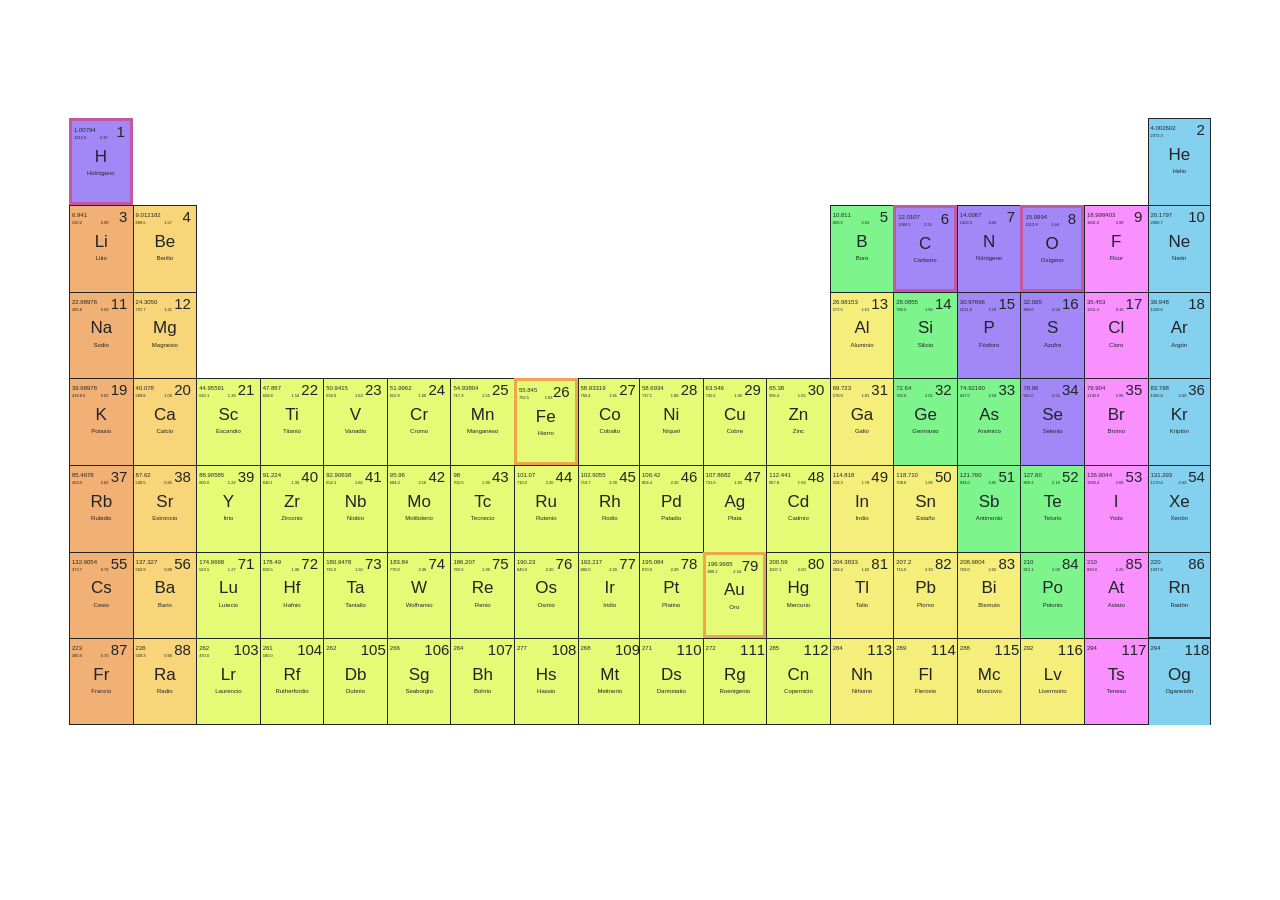
==== index.html @ f0fc897c "New index" ====
<!DOCTYPE html>
<html lang="es">
  <head>
    <meta charset="UTF-8">
    <link rel="stylesheet" href="https://stackpath.bootstrapcdn.com/bootstrap/4.3.1/css/bootstrap.min.css" integrity="sha384-ggOyR0iXCbMQv3Xipma34MD+dH/1fQ784/j6cY/iJTQUOhcWr7x9JvoRxT2MZw1T" crossorigin="anonymous">
    <link rel="stylesheet" type="text/css" href="style.css">
    <script src="https://code.jquery.com/jquery-3.2.1.slim.min.js" integrity="sha384-KJ3o2DKtIkvYIK3UENzmM7KCkRr/rE9/Qpg6aAZGJwFDMVNA/GpGFF93hXpG5KkN" crossorigin="anonymous"></script>
    <script src="https://cdnjs.cloudflare.com/ajax/libs/popper.js/1.12.9/umd/popper.min.js" integrity="sha384-ApNbgh9B+Y1QKtv3Rn7W3mgPxhU9K/ScQsAP7hUibX39j7fakFPskvXusvfa0b4Q" crossorigin="anonymous"></script>
    <script src="https://maxcdn.bootstrapcdn.com/bootstrap/4.0.0/js/bootstrap.min.js" integrity="sha384-JZR6Spejh4U02d8jOt6vLEHfe/JQGiRRSQQxSfFWpi1MquVdAyjUar5+76PVCmYl" crossorigin="anonymous"></script>
    <link rel="stylesheet" href="https://use.fontawesome.com/releases/v5.8.1/css/all.css" integrity="sha384-50oBUHEmvpQ+1lW4y57PTFmhCaXp0ML5d60M1M7uH2+nqUivzIebhndOJK28anvf" crossorigin="anonymous">

    <title>Tabla Periódica</title>
  </head>
  <body>
    <div class="container">
      <div class="row">
        <div class="col-sm row contain">
          <div class="col-sm box c1">
            <div class="subbox-v-nometal nbot nright elemfoto" data-toggle="modal" data-target="#foto-1">
              <div class="row elem">
                <div class="col-sm-7 elem">
                  <div class="masa-atomica">1.00794</div>
                  <div class="ionizacion elem row">
                    <div class="col-sm celem a">1312.0</div>
                    <div class="col-sm celem b" align="right">2.20</div>
                  </div>
                </div>
                <div class="col-sm-4 num-atomico" align="right">1</div>
              </div>
              <div class="simbol col-sm" align="center">H</div>
              <div class="name col-sm" align="center">Hidrógeno</div>
            </div>
            <div class="subbox-c1 nbot nright">
              <div class="row elem">
                <div class="col-sm-7 elem">
                  <div class="masa-atomica">6.941</div>
                  <div class="ionizacion elem row">
                    <div class="col-sm celem a">520.2</div>
                    <div class="col-sm celem b" align="right">0.98</div>
                  </div>
                </div>
                <div class="col-sm-4 num-atomico" align="right">3</div>
              </div>
              <div class="simbol col-sm" align="center">Li</div>
              <div class="name col-sm" align="center">Litio</div>
            </div>
            <div class="subbox-c1 nbot nright">
              <div class="row elem">
                <div class="col-sm-7 elem">
                  <div class="masa-atomica">22.98976</div>
                  <div class="ionizacion elem row">
                    <div class="col-sm celem a">495.8</div>
                    <div class="col-sm celem b" align="right">0.93</div>
                  </div>
                </div>
                <div class="col-sm-4 num-atomico" align="right">11</div>
              </div>
              <div class="simbol col-sm" align="center">Na</div>
              <div class="name col-sm" align="center">Sodio</div>
            </div>
            <div class="subbox-c1 nbot nright">
              <div class="row elem">
                <div class="col-sm-7 elem">
                  <div class="masa-atomica">39.98976</div>
                  <div class="ionizacion elem row">
                    <div class="col-sm celem a">418.8.0</div>
                    <div class="col-sm celem b" align="right">0.82</div>
                  </div>
                </div>
                <div class="col-sm-4 num-atomico" align="right">19</div>
              </div>
              <div class="simbol col-sm" align="center">K</div>
              <div class="name col-sm" align="center">Potasio</div>
            </div>
            <div class="subbox-c1 nbot nright">
              <div class="row elem">
                <div class="col-sm-7 elem">
                  <div class="masa-atomica">85.4678</div>
                  <div class="ionizacion elem row">
                    <div class="col-sm celem a">403.0</div>
                    <div class="col-sm celem b" align="right">0.82</div>
                  </div>
                </div>
                <div class="col-sm-4 num-atomico" align="right">37</div>
              </div>
              <div class="simbol col-sm" align="center">Rb</div>
              <div class="name col-sm" align="center">Rubidio</div>
            </div>
            <div class="subbox-c1 nbot nright">
              <div class="row elem">
                <div class="col-sm-7 elem">
                  <div class="masa-atomica">132.9054</div>
                  <div class="ionizacion elem row">
                    <div class="col-sm celem a">373.7</div>
                    <div class="col-sm celem b" align="right">0.79</div>
                  </div>
                </div>
                <div class="col-sm-4 num-atomico" align="right">55</div>
              </div>
              <div class="simbol col-sm" align="center">Cs</div>
              <div class="name col-sm" align="center">Cesio</div>
            </div>
            <div class="subbox-c1 nright">
              <div class="row elem">
                <div class="col-sm-7 elem">
                  <div class="masa-atomica">223</div>
                  <div class="ionizacion elem row">
                    <div class="col-sm celem a">380.0</div>
                    <div class="col-sm celem b" align="right">0.70</div>
                  </div>
                </div>
                <div class="col-sm-4 num-atomico" align="right">87</div>
              </div>
              <div class="simbol col-sm" align="center">Fr</div>
              <div class="name col-sm" align="center">Francio</div>
            </div>
          </div>
          <div class="col-sm box c2">
            <div class="subbox-h"></div>
            <div class="subbox-c2 nbot nright">
              <div class="row elem">
                <div class="col-sm-7 elem">
                  <div class="masa-atomica">9.012182</div>
                  <div class="ionizacion elem row">
                    <div class="col-sm celem a">899.5</div>
                    <div class="col-sm celem b" align="right">1.57</div>
                  </div>
                </div>
                <div class="col-sm-4 num-atomico" align="right">4</div>
              </div>
              <div class="simbol col-sm" align="center">Be</div>
              <div class="name col-sm" align="center">Berilio</div>
            </div>
            <div class="subbox-c2 nbot nright">
              <div class="row elem">
                <div class="col-sm-7 elem">
                  <div class="masa-atomica">24.3050</div>
                  <div class="ionizacion elem row">
                    <div class="col-sm celem a">737.7</div>
                    <div class="col-sm celem b" align="right">1.31</div>
                  </div>
                </div>
                <div class="col-sm-4 num-atomico" align="right">12</div>
              </div>
              <div class="simbol col-sm" align="center">Mg</div>
              <div class="name col-sm" align="center">Magnesio</div>
            </div>
            <div class="subbox-c2 nbot nright">
              <div class="row elem">
                <div class="col-sm-7 elem">
                  <div class="masa-atomica">40.078</div>
                  <div class="ionizacion elem row">
                    <div class="col-sm celem a">589.8</div>
                    <div class="col-sm celem b" align="right">1.00</div>
                  </div>
                </div>
                <div class="col-sm-4 num-atomico" align="right">20</div>
              </div>
              <div class="simbol col-sm" align="center">Ca</div>
              <div class="name col-sm" align="center">Calcio</div>
            </div>
            <div class="subbox-c2 nbot nright">
              <div class="row elem">
                <div class="col-sm-7 elem">
                  <div class="masa-atomica">87.62</div>
                  <div class="ionizacion elem row">
                    <div class="col-sm celem a">549.5</div>
                    <div class="col-sm celem b" align="right">0.95</div>
                  </div>
                </div>
                <div class="col-sm-4 num-atomico" align="right">38</div>
              </div>
              <div class="simbol col-sm" align="center">Sr</div>
              <div class="name col-sm" align="center">Estroncio</div>
            </div>
            <div class="subbox-c2 nbot nright">
              <div class="row elem">
                <div class="col-sm-7 elem">
                  <div class="masa-atomica">137.327</div>
                  <div class="ionizacion elem row">
                    <div class="col-sm celem a">502.9</div>
                    <div class="col-sm celem b" align="right">0.89</div>
                  </div>
                </div>
                <div class="col-sm-4 num-atomico" align="right">56</div>
              </div>
              <div class="simbol col-sm" align="center">Ba</div>
              <div class="name col-sm" align="center">Bario</div>
            </div>
            <div class="subbox-c2 nright">
              <div class="row elem">
                <div class="col-sm-7 elem">
                  <div class="masa-atomica">226</div>
                  <div class="ionizacion elem row">
                    <div class="col-sm celem a">509.3</div>
                    <div class="col-sm celem b" align="right">0.90</div>
                  </div>
                </div>
                <div class="col-sm-4 num-atomico" align="right">88</div>
              </div>
              <div class="simbol col-sm" align="center">Ra</div>
              <div class="name col-sm" align="center">Radio</div>
            </div>
          </div>
          <div class="col-sm box c3">
            <div class="subbox-h"></div>
            <div class="subbox-h yleft"></div>
            <div class="subbox-h yleft"></div>
            <div class="subbox-middle nbot nright">
              <div class="row elem">
                <div class="col-sm-7 elem">
                  <div class="masa-atomica">44.95591</div>
                  <div class="ionizacion elem row">
                    <div class="col-sm celem a">633.1</div>
                    <div class="col-sm celem b" align="right">1.36</div>
                  </div>
                </div>
                <div class="col-sm-4 num-atomico" align="right">21</div>
              </div>
              <div class="simbol col-sm" align="center">Sc</div>
              <div class="name col-sm" align="center">Escandio</div>
            </div>
            <div class="subbox-middle nbot nright">
              <div class="row elem">
                <div class="col-sm-7 elem">
                  <div class="masa-atomica">88.90585</div>
                  <div class="ionizacion elem row">
                    <div class="col-sm celem a">600.0</div>
                    <div class="col-sm celem b" align="right">1.22</div>
                  </div>
                </div>
                <div class="col-sm-4 num-atomico" align="right">39</div>
              </div>
              <div class="simbol col-sm" align="center">Y</div>
              <div class="name col-sm" align="center">Itrio</div>
            </div>
            <div class="subbox-middle nbot nright">
              <div class="row elem">
                <div class="col-sm-7 elem">
                  <div class="masa-atomica">174.9668</div>
                  <div class="ionizacion elem row">
                    <div class="col-sm celem a">523.5</div>
                    <div class="col-sm celem b" align="right">1.27</div>
                  </div>
                </div>
                <div class="col-sm-4 num-atomico" align="right">71</div>
              </div>
              <div class="simbol col-sm" align="center">Lu</div>
              <div class="name col-sm" align="center">Lutecio</div>
            </div>
            <div class="subbox-middle nright">
              <div class="row elem">
                <div class="col-sm-7 elem">
                  <div class="masa-atomica">262</div>
                  <div class="ionizacion elem row">
                    <div class="col-sm celem a">470.0</div>
                    <div class="col-sm celem b" align="right"></div>
                  </div>
                </div>
                <div class="col-sm-4 num-atomico" align="right">103</div>
              </div>
              <div class="simbol col-sm" align="center">Lr</div>
              <div class="name col-sm" align="center">Laurencio</div>
            </div>
          </div>
          <div class="col-sm box c4">
            <div class="subbox-h"></div>
            <div class="subbox-h"></div>
            <div class="subbox-h"></div>
            <div class="subbox-middle nbot nright">
              <div class="row elem">
                <div class="col-sm-7 elem">
                  <div class="masa-atomica">47.867</div>
                  <div class="ionizacion elem row">
                    <div class="col-sm celem a">658.8</div>
                    <div class="col-sm celem b" align="right">1.54</div>
                  </div>
                </div>
                <div class="col-sm-4 num-atomico" align="right">22</div>
              </div>
              <div class="simbol col-sm" align="center">Ti</div>
              <div class="name col-sm" align="center">Titanio</div>
            </div>
            <div class="subbox-middle nbot nright">
              <div class="row elem">
                <div class="col-sm-7 elem">
                  <div class="masa-atomica">91.224</div>
                  <div class="ionizacion elem row">
                    <div class="col-sm celem a">640.1</div>
                    <div class="col-sm celem b" align="right">1.33</div>
                  </div>
                </div>
                <div class="col-sm-4 num-atomico" align="right">40</div>
              </div>
              <div class="simbol col-sm" align="center">Zr</div>
              <div class="name col-sm" align="center">Zirconio</div>
            </div>
            <div class="subbox-middle nbot nright">
              <div class="row elem">
                <div class="col-sm-7 elem">
                  <div class="masa-atomica">178.49</div>
                  <div class="ionizacion elem row">
                    <div class="col-sm celem a">658.5</div>
                    <div class="col-sm celem b" align="right">1.30</div>
                  </div>
                </div>
                <div class="col-sm-4 num-atomico" align="right">72</div>
              </div>
              <div class="simbol col-sm" align="center">Hf</div>
              <div class="name col-sm" align="center">Hafnio</div>
            </div>
            <div class="subbox-middle nright">
              <div class="row elem">
                <div class="col-sm-7 elem">
                  <div class="masa-atomica">261</div>
                  <div class="ionizacion elem row">
                    <div class="col-sm celem a">580.0</div>
                    <div class="col-sm celem b" align="right"></div>
                  </div>
                </div>
                <div class="col-sm-4 num-atomico" align="right">104</div>
              </div>
              <div class="simbol col-sm" align="center">Rf</div>
              <div class="name col-sm" align="center">Rutherfordio</div>
            </div>
          </div>
          <div class="col-sm box c5">
            <div class="subbox-h"></div>
            <div class="subbox-h"></div>
            <div class="subbox-h"></div>
            <div class="subbox-middle nbot nright">
              <div class="row elem">
                <div class="col-sm-7 elem">
                  <div class="masa-atomica">50.9415</div>
                  <div class="ionizacion elem row">
                    <div class="col-sm celem a">650.9</div>
                    <div class="col-sm celem b" align="right">1.63</div>
                  </div>
                </div>
                <div class="col-sm-4 num-atomico" align="right">23</div>
              </div>
              <div class="simbol col-sm" align="center">V</div>
              <div class="name col-sm" align="center">Vanadio</div>
            </div>
            <div class="subbox-middle nbot nright">
              <div class="row elem">
                <div class="col-sm-7 elem">
                  <div class="masa-atomica">92.90638</div>
                  <div class="ionizacion elem row">
                    <div class="col-sm celem a">652.1</div>
                    <div class="col-sm celem b" align="right">1.60</div>
                  </div>
                </div>
                <div class="col-sm-4 num-atomico" align="right">41</div>
              </div>
              <div class="simbol col-sm" align="center">Nb</div>
              <div class="name col-sm" align="center">Niobio</div>
            </div>
            <div class="subbox-middle nbot nright">
              <div class="row elem">
                <div class="col-sm-7 elem">
                  <div class="masa-atomica">180.9478</div>
                  <div class="ionizacion elem row">
                    <div class="col-sm celem a">761.0</div>
                    <div class="col-sm celem b" align="right">1.50</div>
                  </div>
                </div>
                <div class="col-sm-4 num-atomico" align="right">73</div>
              </div>
              <div class="simbol col-sm" align="center">Ta</div>
              <div class="name col-sm" align="center">Tantalio</div>
            </div>
            <div class="subbox-middle nright">
              <div class="row elem">
                <div class="col-sm-7 elem">
                  <div class="masa-atomica">262</div>
                  <div class="ionizacion elem row">
                    <div class="col-sm celem a"></div>
                    <div class="col-sm celem b" align="right"></div>
                  </div>
                </div>
                <div class="col-sm-4 num-atomico" align="right">105</div>
              </div>
              <div class="simbol col-sm" align="center">Db</div>
              <div class="name col-sm" align="center">Dubnio</div>
            </div>
          </div>
          <div class="col-sm box c6">
            <div class="subbox-h"></div>
            <div class="subbox-h"></div>
            <div class="subbox-h"></div>
            <div class="subbox-middle nbot nright">
              <div class="row elem">
                <div class="col-sm-7 elem">
                  <div class="masa-atomica">51.9962</div>
                  <div class="ionizacion elem row">
                    <div class="col-sm celem a">652.9</div>
                    <div class="col-sm celem b" align="right">1.66</div>
                  </div>
                </div>
                <div class="col-sm-4 num-atomico" align="right">24</div>
              </div>
              <div class="simbol col-sm" align="center">Cr</div>
              <div class="name col-sm" align="center">Cromo</div>
            </div>
            <div class="subbox-middle nbot nright">
              <div class="row elem">
                <div class="col-sm-7 elem">
                  <div class="masa-atomica">95.96</div>
                  <div class="ionizacion elem row">
                    <div class="col-sm celem a">684.3</div>
                    <div class="col-sm celem b" align="right">2.16</div>
                  </div>
                </div>
                <div class="col-sm-4 num-atomico" align="right">42</div>
              </div>
              <div class="simbol col-sm" align="center">Mo</div>
              <div class="name col-sm" align="center">Molibdeno</div>
            </div>
            <div class="subbox-middle nbot nright">
              <div class="row elem">
                <div class="col-sm-7 elem">
                  <div class="masa-atomica">183.84</div>
                  <div class="ionizacion elem row">
                    <div class="col-sm celem a">770.0</div>
                    <div class="col-sm celem b" align="right">2.36</div>
                  </div>
                </div>
                <div class="col-sm-4 num-atomico" align="right">74</div>
              </div>
              <div class="simbol col-sm" align="center">W</div>
              <div class="name col-sm" align="center">Wolframio</div>
            </div>
            <div class="subbox-middle nright">
              <div class="row elem">
                <div class="col-sm-7 elem">
                  <div class="masa-atomica">266</div>
                  <div class="ionizacion elem row">
                    <div class="col-sm celem a"></div>
                    <div class="col-sm celem b" align="right"></div>
                  </div>
                </div>
                <div class="col-sm-4 num-atomico" align="right">106</div>
              </div>
              <div class="simbol col-sm" align="center">Sg</div>
              <div class="name col-sm" align="center">Seaborgio</div>
            </div>
          </div>
          <div class="col-sm box c7">
            <div class="subbox-h"></div>
            <div class="subbox-h"></div>
            <div class="subbox-h"></div>
            <div class="subbox-middle nbot nright">
              <div class="row elem">
                <div class="col-sm-7 elem">
                  <div class="masa-atomica">54.93804</div>
                  <div class="ionizacion elem row">
                    <div class="col-sm celem a">717.3</div>
                    <div class="col-sm celem b" align="right">1.55</div>
                  </div>
                </div>
                <div class="col-sm-4 num-atomico" align="right">25</div>
              </div>
              <div class="simbol col-sm" align="center">Mn</div>
              <div class="name col-sm" align="center">Manganeso</div>
            </div>
            <div class="subbox-middle nbot nright">
              <div class="row elem">
                <div class="col-sm-7 elem">
                  <div class="masa-atomica">98</div>
                  <div class="ionizacion elem row">
                    <div class="col-sm celem a">702.0</div>
                    <div class="col-sm celem b" align="right">1.90</div>
                  </div>
                </div>
                <div class="col-sm-4 num-atomico" align="right">43</div>
              </div>
              <div class="simbol col-sm" align="center">Tc</div>
              <div class="name col-sm" align="center">Tecnecio</div>
            </div>
            <div class="subbox-middle nbot nright">
              <div class="row elem">
                <div class="col-sm-7 elem">
                  <div class="masa-atomica">186.207</div>
                  <div class="ionizacion elem row">
                    <div class="col-sm celem a">760.0</div>
                    <div class="col-sm celem b" align="right">1.90</div>
                  </div>
                </div>
                <div class="col-sm-4 num-atomico" align="right">75</div>
              </div>
              <div class="simbol col-sm" align="center">Re</div>
              <div class="name col-sm" align="center">Renio</div>
            </div>
            <div class="subbox-middle nright">
              <div class="row elem">
                <div class="col-sm-7 elem">
                  <div class="masa-atomica">264</div>
                  <div class="ionizacion elem row">
                    <div class="col-sm celem a"></div>
                    <div class="col-sm celem b" align="right"></div>
                  </div>
                </div>
                <div class="col-sm-4 num-atomico" align="right">107</div>
              </div>
              <div class="simbol col-sm" align="center">Bh</div>
              <div class="name col-sm" align="center">Bohrio</div>
            </div>
          </div>
          <div class="col-sm box c8">
            <div class="subbox-h"></div>
            <div class="subbox-h"></div>
            <div class="subbox-h"></div>
            <div class="subbox-middle nbot nright elemfoto" data-toggle="modal" data-target="#foto-2">
              <div class="row elem">
                <div class="col-sm-7 elem">
                  <div class="masa-atomica">55.845</div>
                  <div class="ionizacion elem row">
                    <div class="col-sm celem a">762.5</div>
                    <div class="col-sm celem b" align="right">1.83</div>
                  </div>
                </div>
                <div class="col-sm-4 num-atomico" align="right">26</div>
              </div>
              <div class="simbol col-sm" align="center">Fe</div>
              <div class="name col-sm" align="center">Hierro</div>
            </div>
            <div class="subbox-middle nbot nright">
              <div class="row elem">
                <div class="col-sm-7 elem">
                  <div class="masa-atomica">101.07</div>
                  <div class="ionizacion elem row">
                    <div class="col-sm celem a">710.2</div>
                    <div class="col-sm celem b" align="right">2.20</div>
                  </div>
                </div>
                <div class="col-sm-4 num-atomico" align="right">44</div>
              </div>
              <div class="simbol col-sm" align="center">Ru</div>
              <div class="name col-sm" align="center">Rutenio</div>
            </div>
            <div class="subbox-middle nbot nright">
              <div class="row elem">
                <div class="col-sm-7 elem">
                  <div class="masa-atomica">190.23</div>
                  <div class="ionizacion elem row">
                    <div class="col-sm celem a">840.0</div>
                    <div class="col-sm celem b" align="right">2.20</div>
                  </div>
                </div>
                <div class="col-sm-4 num-atomico" align="right">76</div>
              </div>
              <div class="simbol col-sm" align="center">Os</div>
              <div class="name col-sm" align="center">Osmio</div>
            </div>
            <div class="subbox-middle nright">
              <div class="row elem">
                <div class="col-sm-7 elem">
                  <div class="masa-atomica">277</div>
                  <div class="ionizacion elem row">
                    <div class="col-sm celem a"></div>
                    <div class="col-sm celem b" align="right"></div>
                  </div>
                </div>
                <div class="col-sm-4 num-atomico" align="right">108</div>
              </div>
              <div class="simbol col-sm" align="center">Hs</div>
              <div class="name col-sm" align="center">Hassio</div>
            </div>
          </div>
          <div class="col-sm box c9">
            <div class="subbox-h"></div>
            <div class="subbox-h"></div>
            <div class="subbox-h"></div>
            <div class="subbox-middle nbot nright">
              <div class="row elem">
                <div class="col-sm-7 elem">
                  <div class="masa-atomica">58.93319</div>
                  <div class="ionizacion elem row">
                    <div class="col-sm celem a">760.4</div>
                    <div class="col-sm celem b" align="right">1.91</div>
                  </div>
                </div>
                <div class="col-sm-4 num-atomico" align="right">27</div>
              </div>
              <div class="simbol col-sm" align="center">Co</div>
              <div class="name col-sm" align="center">Cobalto</div>
            </div>
            <div class="subbox-middle nbot nright">
              <div class="row elem">
                <div class="col-sm-7 elem">
                  <div class="masa-atomica">102.9055</div>
                  <div class="ionizacion elem row">
                    <div class="col-sm celem a">719.7</div>
                    <div class="col-sm celem b" align="right">2.28</div>
                  </div>
                </div>
                <div class="col-sm-4 num-atomico" align="right">45</div>
              </div>
              <div class="simbol col-sm" align="center">Rh</div>
              <div class="name col-sm" align="center">Rodio</div>
            </div>
            <div class="subbox-middle nbot nright">
              <div class="row elem">
                <div class="col-sm-7 elem">
                  <div class="masa-atomica">192.217</div>
                  <div class="ionizacion elem row">
                    <div class="col-sm celem a">880.0</div>
                    <div class="col-sm celem b" align="right">2.20</div>
                  </div>
                </div>
                <div class="col-sm-4 num-atomico" align="right">77</div>
              </div>
              <div class="simbol col-sm" align="center">Ir</div>
              <div class="name col-sm" align="center">Iridio</div>
            </div>
            <div class="subbox-middle nright">
              <div class="row elem">
                <div class="col-sm-7 elem">
                  <div class="masa-atomica">268</div>
                  <div class="ionizacion elem row">
                    <div class="col-sm celem a"></div>
                    <div class="col-sm celem b" align="right"></div>
                  </div>
                </div>
                <div class="col-sm-4 num-atomico" align="right">109</div>
              </div>
              <div class="simbol col-sm" align="center">Mt</div>
              <div class="name col-sm" align="center">Meitnerio</div>
            </div>
          </div>
        </div>
        <div class="col-sm row contain">
          <div class="col-sm box c10">
            <div class="subbox-h"></div>
            <div class="subbox-h"></div>
            <div class="subbox-h"></div>
            <div class="subbox-middle nbot nright">
              <div class="row elem">
                <div class="col-sm-7 elem">
                  <div class="masa-atomica">58.6934</div>
                  <div class="ionizacion elem row">
                    <div class="col-sm celem a">737.1</div>
                    <div class="col-sm celem b" align="right">1.88</div>
                  </div>
                </div>
                <div class="col-sm-4 num-atomico" align="right">28</div>
              </div>
              <div class="simbol col-sm" align="center">Ni</div>
              <div class="name col-sm" align="center">Níquel</div>
            </div>
            <div class="subbox-middle nbot nright">
              <div class="row elem">
                <div class="col-sm-7 elem">
                  <div class="masa-atomica">106.42</div>
                  <div class="ionizacion elem row">
                    <div class="col-sm celem a">804.4</div>
                    <div class="col-sm celem b" align="right">2.20</div>
                  </div>
                </div>
                <div class="col-sm-4 num-atomico" align="right">46</div>
              </div>
              <div class="simbol col-sm" align="center">Pd</div>
              <div class="name col-sm" align="center">Paladio</div>
            </div>
            <div class="subbox-middle nbot nright">
              <div class="row elem">
                <div class="col-sm-7 elem">
                  <div class="masa-atomica">195.084</div>
                  <div class="ionizacion elem row">
                    <div class="col-sm celem a">870.0</div>
                    <div class="col-sm celem b" align="right">2.28</div>
                  </div>
                </div>
                <div class="col-sm-4 num-atomico" align="right">78</div>
              </div>
              <div class="simbol col-sm" align="center">Pt</div>
              <div class="name col-sm" align="center">Platino</div>
            </div>
            <div class="subbox-middle nright">
              <div class="row elem">
                <div class="col-sm-7 elem">
                  <div class="masa-atomica">271</div>
                  <div class="ionizacion elem row">
                    <div class="col-sm celem a"></div>
                    <div class="col-sm celem b" align="right"></div>
                  </div>
                </div>
                <div class="col-sm-4 num-atomico" align="right">110</div>
              </div>
              <div class="simbol col-sm" align="center">Ds</div>
              <div class="name col-sm" align="center">Darmstatio</div>
            </div>
          </div>
          <div class="col-sm box c11">
            <div class="subbox-h"></div>
            <div class="subbox-h"></div>
            <div class="subbox-h"></div>
            <div class="subbox-middle nbot nright">
              <div class="row elem">
                <div class="col-sm-7 elem">
                  <div class="masa-atomica">63.546</div>
                  <div class="ionizacion elem row">
                    <div class="col-sm celem a">745.5</div>
                    <div class="col-sm celem b" align="right">1.90</div>
                  </div>
                </div>
                <div class="col-sm-4 num-atomico" align="right">29</div>
              </div>
              <div class="simbol col-sm" align="center">Cu</div>
              <div class="name col-sm" align="center">Cobre</div>
            </div>
            <div class="subbox-middle nbot nright">
              <div class="row elem">
                <div class="col-sm-7 elem">
                  <div class="masa-atomica">107.8682</div>
                  <div class="ionizacion elem row">
                    <div class="col-sm celem a">731.0</div>
                    <div class="col-sm celem b" align="right">1.93</div>
                  </div>
                </div>
                <div class="col-sm-4 num-atomico" align="right">47</div>
              </div>
              <div class="simbol col-sm" align="center">Ag</div>
              <div class="name col-sm" align="center">Plata</div>
            </div>
            <div class="subbox-middle nbot nright elemfoto" data-toggle="modal" data-target="#foto-3">
              <div class="row elem">
                <div class="col-sm-7 elem">
                  <div class="masa-atomica">196.9665</div>
                  <div class="ionizacion elem row">
                    <div class="col-sm celem a">890.1</div>
                    <div class="col-sm celem b" align="right">2.54</div>
                  </div>
                </div>
                <div class="col-sm-4 num-atomico" align="right">79</div>
              </div>
              <div class="simbol col-sm" align="center">Au</div>
              <div class="name col-sm" align="center">Oro</div>
            </div>
            <div class="subbox-middle nright">
              <div class="row elem">
                <div class="col-sm-7 elem">
                  <div class="masa-atomica">272</div>
                  <div class="ionizacion elem row">
                    <div class="col-sm celem a"></div>
                    <div class="col-sm celem b" align="right"></div>
                  </div>
                </div>
                <div class="col-sm-4 num-atomico" align="right">111</div>
              </div>
              <div class="simbol col-sm" align="center">Rg</div>
              <div class="name col-sm" align="center">Roentgenio</div>
            </div>
          </div>
          <div class="col-sm box c12">
            <div class="subbox-h"></div>
            <div class="subbox-h"></div>
            <div class="subbox-h"></div>
            <div class="subbox-middle nbot nright">
              <div class="row elem">
                <div class="col-sm-7 elem">
                  <div class="masa-atomica">65.38</div>
                  <div class="ionizacion elem row">
                    <div class="col-sm celem a">906.4</div>
                    <div class="col-sm celem b" align="right">1.65</div>
                  </div>
                </div>
                <div class="col-sm-4 num-atomico" align="right">30</div>
              </div>
              <div class="simbol col-sm" align="center">Zn</div>
              <div class="name col-sm" align="center">Zinc</div>
            </div>
            <div class="subbox-middle nbot nright">
              <div class="row elem">
                <div class="col-sm-7 elem">
                  <div class="masa-atomica">112.441</div>
                  <div class="ionizacion elem row">
                    <div class="col-sm celem a">867.8</div>
                    <div class="col-sm celem b" align="right">1.69</div>
                  </div>
                </div>
                <div class="col-sm-4 num-atomico" align="right">48</div>
              </div>
              <div class="simbol col-sm" align="center">Cd</div>
              <div class="name col-sm" align="center">Cadmio</div>
            </div>
            <div class="subbox-middle nbot nright">
              <div class="row elem">
                <div class="col-sm-7 elem">
                  <div class="masa-atomica">200.59</div>
                  <div class="ionizacion elem row">
                    <div class="col-sm celem a">1007.1</div>
                    <div class="col-sm celem b" align="right">2.00</div>
                  </div>
                </div>
                <div class="col-sm-4 num-atomico" align="right">80</div>
              </div>
              <div class="simbol col-sm" align="center">Hg</div>
              <div class="name col-sm" align="center">Mercurio</div>
            </div>
            <div class="subbox-middle nright">
              <div class="row elem">
                <div class="col-sm-7 elem">
                  <div class="masa-atomica">285</div>
                  <div class="ionizacion elem row">
                    <div class="col-sm celem a"></div>
                    <div class="col-sm celem b" align="right"></div>
                  </div>
                </div>
                <div class="col-sm-4 num-atomico" align="right">112</div>
              </div>
              <div class="simbol col-sm" align="center">Cn</div>
              <div class="name col-sm" align="center">Copernicio</div>
            </div>
          </div>
          <div class="col-sm box c13">
            <div class="subbox-h"></div>
            <div class="subbox-g-nometal nbot nright">
              <div class="row elem">
                <div class="col-sm-7 elem">
                  <div class="masa-atomica">10.811</div>
                  <div class="ionizacion elem row">
                    <div class="col-sm celem a">800.6</div>
                    <div class="col-sm celem b" align="right">2.04</div>
                  </div>
                </div>
                <div class="col-sm-4 num-atomico" align="right">5</div>
              </div>
              <div class="simbol col-sm" align="center">B</div>
              <div class="name col-sm" align="center">Boro</div>
            </div>
            <div class="subbox-y-nometal nbot nright">
              <div class="row elem">
                <div class="col-sm-7 elem">
                  <div class="masa-atomica">26.98153</div>
                  <div class="ionizacion elem row">
                    <div class="col-sm celem a">577.5</div>
                    <div class="col-sm celem b" align="right">1.61</div>
                  </div>
                </div>
                <div class="col-sm-4 num-atomico" align="right">13</div>
              </div>
              <div class="simbol col-sm" align="center">Al</div>
              <div class="name col-sm" align="center">Aluminio</div>
            </div>
            <div class="subbox-y-nometal nbot nright">
              <div class="row elem">
                <div class="col-sm-7 elem">
                  <div class="masa-atomica">69.723</div>
                  <div class="ionizacion elem row">
                    <div class="col-sm celem a">578.8</div>
                    <div class="col-sm celem b" align="right">1.81</div>
                  </div>
                </div>
                <div class="col-sm-4 num-atomico" align="right">31</div>
              </div>
              <div class="simbol col-sm" align="center">Ga</div>
              <div class="name col-sm" align="center">Galio</div>
            </div>
            <div class="subbox-y-nometal nbot nright">
              <div class="row elem">
                <div class="col-sm-7 elem">
                  <div class="masa-atomica">114.818</div>
                  <div class="ionizacion elem row">
                    <div class="col-sm celem a">558.3</div>
                    <div class="col-sm celem b" align="right">1.78</div>
                  </div>
                </div>
                <div class="col-sm-4 num-atomico" align="right">49</div>
              </div>
              <div class="simbol col-sm" align="center">In</div>
              <div class="name col-sm" align="center">Indio</div>
            </div>
            <div class="subbox-y-nometal nbot nright">
              <div class="row elem">
                <div class="col-sm-7 elem">
                  <div class="masa-atomica">204.3833</div>
                  <div class="ionizacion elem row">
                    <div class="col-sm celem a">589.4</div>
                    <div class="col-sm celem b" align="right">1.62</div>
                  </div>
                </div>
                <div class="col-sm-4 num-atomico" align="right">81</div>
              </div>
              <div class="simbol col-sm" align="center">Tl</div>
              <div class="name col-sm" align="center">Talio</div>
            </div>
            <div class="subbox-y-nometal nright">
              <div class="row elem">
                <div class="col-sm-7 elem">
                  <div class="masa-atomica">284</div>
                  <div class="ionizacion elem row">
                    <div class="col-sm celem a"></div>
                    <div class="col-sm celem b" align="right"></div>
                  </div>
                </div>
                <div class="col-sm-4 num-atomico" align="right">113</div>
              </div>
              <div class="simbol col-sm" align="center">Nh</div>
              <div class="name col-sm" align="center">Nihonio</div>
            </div>
          </div>
          <div class="col-sm box c14">
            <div class="subbox-h"></div>
            <div class="subbox-v-nometal nbot nright elemfoto" data-toggle="modal" data-target="#foto-4">
              <div class="row elem">
                <div class="col-sm-7 elem">
                  <div class="masa-atomica">12.0107</div>
                  <div class="ionizacion elem row">
                    <div class="col-sm celem a">1086.5</div>
                    <div class="col-sm celem b" align="right">2.55</div>
                  </div>
                </div>
                <div class="col-sm-4 num-atomico" align="right">6</div>
              </div>
              <div class="simbol col-sm" align="center">C</div>
              <div class="name col-sm" align="center">Carbono</div>
            </div>
            <div class="subbox-g-nometal nbot nright">
              <div class="row elem">
                <div class="col-sm-7 elem">
                  <div class="masa-atomica">28.0855</div>
                  <div class="ionizacion elem row">
                    <div class="col-sm celem a">786.5</div>
                    <div class="col-sm celem b" align="right">1.90</div>
                  </div>
                </div>
                <div class="col-sm-4 num-atomico" align="right">14</div>
              </div>
              <div class="simbol col-sm" align="center">Si</div>
              <div class="name col-sm" align="center">Silicio</div>
            </div>
            <div class="subbox-g-nometal nbot nright">
              <div class="row elem">
                <div class="col-sm-7 elem">
                  <div class="masa-atomica">72.64</div>
                  <div class="ionizacion elem row">
                    <div class="col-sm celem a">762.0</div>
                    <div class="col-sm celem b" align="right">2.01</div>
                  </div>
                </div>
                <div class="col-sm-4 num-atomico" align="right">32</div>
              </div>
              <div class="simbol col-sm" align="center">Ge</div>
              <div class="name col-sm" align="center">Germanio</div>
            </div>
            <div class="subbox-y-nometal nbot nright">
              <div class="row elem">
                <div class="col-sm-7 elem">
                  <div class="masa-atomica">118.710</div>
                  <div class="ionizacion elem row">
                    <div class="col-sm celem a">708.6</div>
                    <div class="col-sm celem b" align="right">1.96</div>
                  </div>
                </div>
                <div class="col-sm-4 num-atomico" align="right">50</div>
              </div>
              <div class="simbol col-sm" align="center">Sn</div>
              <div class="name col-sm" align="center">Estaño</div>
            </div>
            <div class="subbox-y-nometal nbot nright">
              <div class="row elem">
                <div class="col-sm-7 elem">
                  <div class="masa-atomica">207.2</div>
                  <div class="ionizacion elem row">
                    <div class="col-sm celem a">715.6</div>
                    <div class="col-sm celem b" align="right">2.33</div>
                  </div>
                </div>
                <div class="col-sm-4 num-atomico" align="right">82</div>
              </div>
              <div class="simbol col-sm" align="center">Pb</div>
              <div class="name col-sm" align="center">Plomo</div>
            </div>
            <div class="subbox-y-nometal nright">
              <div class="row elem">
                <div class="col-sm-7 elem">
                  <div class="masa-atomica">289</div>
                  <div class="ionizacion elem row">
                    <div class="col-sm celem a"></div>
                    <div class="col-sm celem b" align="right"></div>
                  </div>
                </div>
                <div class="col-sm-4 num-atomico" align="right">114</div>
              </div>
              <div class="simbol col-sm" align="center">Fl</div>
              <div class="name col-sm" align="center">Flerovio</div>
            </div>
          </div>
          <div class="col-sm box c15">
            <div class="subbox-h"></div>
            <div class="subbox-v-nometal nbot nright">
              <div class="row elem">
                <div class="col-sm-7 elem">
                  <div class="masa-atomica">14.0067</div>
                  <div class="ionizacion elem row">
                    <div class="col-sm celem a">1402.3</div>
                    <div class="col-sm celem b" align="right">3.04</div>
                  </div>
                </div>
                <div class="col-sm-4 num-atomico" align="right">7</div>
              </div>
              <div class="simbol col-sm" align="center">N</div>
              <div class="name col-sm" align="center">Nitrógeno</div>
            </div>
            <div class="subbox-v-nometal nbot nright">
              <div class="row elem">
                <div class="col-sm-7 elem">
                  <div class="masa-atomica">30.97696</div>
                  <div class="ionizacion elem row">
                    <div class="col-sm celem a">1011.8</div>
                    <div class="col-sm celem b" align="right">2.19</div>
                  </div>
                </div>
                <div class="col-sm-4 num-atomico" align="right">15</div>
              </div>
              <div class="simbol col-sm" align="center">P</div>
              <div class="name col-sm" align="center">Fósforo</div>
            </div>
            <div class="subbox-g-nometal nbot nright">
              <div class="row elem">
                <div class="col-sm-7 elem">
                  <div class="masa-atomica">74.92160</div>
                  <div class="ionizacion elem row">
                    <div class="col-sm celem a">947.0</div>
                    <div class="col-sm celem b" align="right">2.18</div>
                  </div>
                </div>
                <div class="col-sm-4 num-atomico" align="right">33</div>
              </div>
              <div class="simbol col-sm" align="center">As</div>
              <div class="name col-sm" align="center">Arsénico</div>
            </div>
            <div class="subbox-g-nometal nbot nright">
              <div class="row elem">
                <div class="col-sm-7 elem">
                  <div class="masa-atomica">121.760</div>
                  <div class="ionizacion elem row">
                    <div class="col-sm celem a">834.0</div>
                    <div class="col-sm celem b" align="right">2.05</div>
                  </div>
                </div>
                <div class="col-sm-4 num-atomico" align="right">51</div>
              </div>
              <div class="simbol col-sm" align="center">Sb</div>
              <div class="name col-sm" align="center">Antimonio</div>
            </div>
            <div class="subbox-y-nometal nbot nright">
              <div class="row elem">
                <div class="col-sm-7 elem">
                  <div class="masa-atomica">208.9804</div>
                  <div class="ionizacion elem row">
                    <div class="col-sm celem a">703.0</div>
                    <div class="col-sm celem b" align="right">2.02</div>
                  </div>
                </div>
                <div class="col-sm-4 num-atomico" align="right">83</div>
              </div>
              <div class="simbol col-sm" align="center">Bi</div>
              <div class="name col-sm" align="center">Bismuto</div>
            </div>
            <div class="subbox-y-nometal nright">
              <div class="row elem">
                <div class="col-sm-7 elem">
                  <div class="masa-atomica">288</div>
                  <div class="ionizacion elem row">
                    <div class="col-sm celem a"></div>
                    <div class="col-sm celem b" align="right"></div>
                  </div>
                </div>
                <div class="col-sm-4 num-atomico" align="right">115</div>
              </div>
              <div class="simbol col-sm" align="center">Mc</div>
              <div class="name col-sm" align="center">Moscovio</div>
            </div>
          </div>
          <div class="col-sm box c16">
            <div class="subbox-h"></div>
            <div class="subbox-v-nometal nbot nright elemfoto" data-toggle="modal" data-target="#foto-5">
              <div class="row elem">
                <div class="col-sm-7 elem">
                  <div class="masa-atomica">15.9994</div>
                  <div class="ionizacion elem row">
                    <div class="col-sm celem a">1313.9</div>
                    <div class="col-sm celem b" align="right">3.44</div>
                  </div>
                </div>
                <div class="col-sm-4 num-atomico" align="right">8</div>
              </div>
              <div class="simbol col-sm" align="center">O</div>
              <div class="name col-sm" align="center">Oxígeno</div>
            </div>
            <div class="subbox-v-nometal nbot nright">
              <div class="row elem">
                <div class="col-sm-7 elem">
                  <div class="masa-atomica">32.065</div>
                  <div class="ionizacion elem row">
                    <div class="col-sm celem a">999.6</div>
                    <div class="col-sm celem b" align="right">2.58</div>
                  </div>
                </div>
                <div class="col-sm-4 num-atomico" align="right">16</div>
              </div>
              <div class="simbol col-sm" align="center">S</div>
              <div class="name col-sm" align="center">Azufre</div>
            </div>
            <div class="subbox-v-nometal nbot nright">
              <div class="row elem">
                <div class="col-sm-7 elem">
                  <div class="masa-atomica">78.96</div>
                  <div class="ionizacion elem row">
                    <div class="col-sm celem a">941.0</div>
                    <div class="col-sm celem b" align="right">2.55</div>
                  </div>
                </div>
                <div class="col-sm-4 num-atomico" align="right">34</div>
              </div>
              <div class="simbol col-sm" align="center">Se</div>
              <div class="name col-sm" align="center">Selenio</div>
            </div>
            <div class="subbox-g-nometal nbot nright">
              <div class="row elem">
                <div class="col-sm-7 elem">
                  <div class="masa-atomica">127.60</div>
                  <div class="ionizacion elem row">
                    <div class="col-sm celem a">869.3</div>
                    <div class="col-sm celem b" align="right">2.10</div>
                  </div>
                </div>
                <div class="col-sm-4 num-atomico" align="right">52</div>
              </div>
              <div class="simbol col-sm" align="center">Te</div>
              <div class="name col-sm" align="center">Telurio</div>
            </div>
            <div class="subbox-g-nometal nbot nright">
              <div class="row elem">
                <div class="col-sm-7 elem">
                  <div class="masa-atomica">210</div>
                  <div class="ionizacion elem row">
                    <div class="col-sm celem a">812.1</div>
                    <div class="col-sm celem b" align="right">2.00</div>
                  </div>
                </div>
                <div class="col-sm-4 num-atomico" align="right">84</div>
              </div>
              <div class="simbol col-sm" align="center">Po</div>
              <div class="name col-sm" align="center">Polonio</div>
            </div>
            <div class="subbox-y-nometal nright">
              <div class="row elem">
                <div class="col-sm-7 elem">
                  <div class="masa-atomica">292</div>
                  <div class="ionizacion elem row">
                    <div class="col-sm celem a"></div>
                    <div class="col-sm celem b" align="right"></div>
                  </div>
                </div>
                <div class="col-sm-4 num-atomico" align="right">116</div>
              </div>
              <div class="simbol col-sm" align="center">Lv</div>
              <div class="name col-sm" align="center">Livermorio</div>
            </div>
          </div>
          <div class="col-sm box c17">
            <div class="subbox-h"></div>
            <div class="subbox-p-nometal nbot nright">
              <div class="row elem">
                <div class="col-sm-7 elem">
                  <div class="masa-atomica">18.998403</div>
                  <div class="ionizacion elem row">
                    <div class="col-sm celem a">1681.0</div>
                    <div class="col-sm celem b" align="right">3.98</div>
                  </div>
                </div>
                <div class="col-sm-4 num-atomico" align="right">9</div>
              </div>
              <div class="simbol col-sm" align="center">F</div>
              <div class="name col-sm" align="center">Flúor</div>
            </div>
            <div class="subbox-p-nometal nbot nright">
              <div class="row elem">
                <div class="col-sm-7 elem">
                  <div class="masa-atomica">35.453</div>
                  <div class="ionizacion elem row">
                    <div class="col-sm celem a">1251.2</div>
                    <div class="col-sm celem b" align="right">3.16</div>
                  </div>
                </div>
                <div class="col-sm-4 num-atomico" align="right">17</div>
              </div>
              <div class="simbol col-sm" align="center">Cl</div>
              <div class="name col-sm" align="center">Cloro</div>
            </div>
            <div class="subbox-p-nometal nbot nright">
              <div class="row elem">
                <div class="col-sm-7 elem">
                  <div class="masa-atomica">79.904</div>
                  <div class="ionizacion elem row">
                    <div class="col-sm celem a">1139.9</div>
                    <div class="col-sm celem b" align="right">2.96</div>
                  </div>
                </div>
                <div class="col-sm-4 num-atomico" align="right">35</div>
              </div>
              <div class="simbol col-sm" align="center">Br</div>
              <div class="name col-sm" align="center">Bromo</div>
            </div>
            <div class="subbox-p-nometal nbot nright">
              <div class="row elem">
                <div class="col-sm-7 elem">
                  <div class="masa-atomica">126.9044</div>
                  <div class="ionizacion elem row">
                    <div class="col-sm celem a">1008.4</div>
                    <div class="col-sm celem b" align="right">2.66</div>
                  </div>
                </div>
                <div class="col-sm-4 num-atomico" align="right">53</div>
              </div>
              <div class="simbol col-sm" align="center">I</div>
              <div class="name col-sm" align="center">Yodo</div>
            </div>
            <div class="subbox-p-nometal nbot nright">
              <div class="row elem">
                <div class="col-sm-7 elem">
                  <div class="masa-atomica">210</div>
                  <div class="ionizacion elem row">
                    <div class="col-sm celem a">890.0</div>
                    <div class="col-sm celem b" align="right">2.20</div>
                  </div>
                </div>
                <div class="col-sm-4 num-atomico" align="right">85</div>
              </div>
              <div class="simbol col-sm" align="center">At</div>
              <div class="name col-sm" align="center">Astato</div>
            </div>
            <div class="subbox-p-nometal nright">
              <div class="row elem">
                <div class="col-sm-7 elem">
                  <div class="masa-atomica">294</div>
                  <div class="ionizacion elem row">
                    <div class="col-sm celem a"></div>
                    <div class="col-sm celem b" align="right"></div>
                  </div>
                </div>
                <div class="col-sm-4 num-atomico" align="right">117</div>
              </div>
              <div class="simbol col-sm" align="center">Ts</div>
              <div class="name col-sm" align="center">Teneso</div>
            </div>
          </div>
          <div class="col-sm box c18">
            <div class="subbox-gn nbot">
              <div class="row elem">
                <div class="col-sm-7 elem">
                  <div class="masa-atomica">4.002602</div>
                  <div class="ionizacion elem row">
                    <div class="col-sm celem a">2372.3</div>
                    <div class="col-sm celem b" align="right"></div>
                  </div>
                </div>
                <div class="col-sm-4 num-atomico" align="right">2</div>
              </div>
              <div class="simbol col-sm" align="center">He</div>
              <div class="name col-sm" align="center">Helio</div>
            </div>
            <div class="subbox-gn nbot">
              <div class="row elem">
                <div class="col-sm-7 elem">
                  <div class="masa-atomica">20.1797</div>
                  <div class="ionizacion elem row">
                    <div class="col-sm celem a">2080.7</div>
                    <div class="col-sm celem b" align="right"></div>
                  </div>
                </div>
                <div class="col-sm-4 num-atomico" align="right">10</div>
              </div>
              <div class="simbol col-sm" align="center">Ne</div>
              <div class="name col-sm" align="center">Neón</div>
            </div>
            <div class="subbox-gn nbot">
              <div class="row elem">
                <div class="col-sm-7 elem">
                  <div class="masa-atomica">39.948</div>
                  <div class="ionizacion elem row">
                    <div class="col-sm celem a">1520.6</div>
                    <div class="col-sm celem b" align="right"></div>
                  </div>
                </div>
                <div class="col-sm-4 num-atomico" align="right">18</div>
              </div>
              <div class="simbol col-sm" align="center">Ar</div>
              <div class="name col-sm" align="center">Argón</div>
            </div>
            <div class="subbox-gn nbot">
              <div class="row elem">
                <div class="col-sm-7 elem">
                  <div class="masa-atomica">83.798</div>
                  <div class="ionizacion elem row">
                    <div class="col-sm celem a">1350.8</div>
                    <div class="col-sm celem b" align="right">3.00</div>
                  </div>
                </div>
                <div class="col-sm-4 num-atomico" align="right">36</div>
              </div>
              <div class="simbol col-sm" align="center">Kr</div>
              <div class="name col-sm" align="center">Kriptón</div>
            </div>
            <div class="subbox-gn nbot">
              <div class="row elem">
                <div class="col-sm-7 elem">
                  <div class="masa-atomica">131.293</div>
                  <div class="ionizacion elem row">
                    <div class="col-sm celem a">1170.4</div>
                    <div class="col-sm celem b" align="right">2.60</div>
                  </div>
                </div>
                <div class="col-sm-4 num-atomico" align="right">54</div>
              </div>
              <div class="simbol col-sm" align="center">Xe</div>
              <div class="name col-sm" align="center">Xenón</div>
            </div>
            <div class="subbox-gn">
              <div class="row elem">
                <div class="col-sm-7 elem">
                  <div class="masa-atomica">220</div>
                  <div class="ionizacion elem row">
                    <div class="col-sm celem a">1037.0</div>
                    <div class="col-sm celem b" align="right"></div>
                  </div>
                </div>
                <div class="col-sm-4 num-atomico" align="right">86</div>
              </div>
              <div class="simbol col-sm" align="center">Rn</div>
              <div class="name col-sm" align="center">Radón</div>
            </div>
            <div class="subbox-gn nbot">
              <div class="row elem">
                <div class="col-sm-7 elem">
                  <div class="masa-atomica">294</div>
                  <div class="ionizacion elem row">
                    <div class="col-sm celem a"></div>
                    <div class="col-sm celem b" align="right"></div>
                  </div>
                </div>
                <div class="col-sm-4 num-atomico" align="right">118</div>
              </div>
              <div class="simbol col-sm" align="center">Og</div>
              <div class="name col-sm" align="center">Oganesón</div>
            </div>
          </div>
        </div>
      </div>
    </div>

    <div class="modal fade" id="foto-1" tabindex="-1" role="dialog" aria-labelledby="foto 1" aria-hidden="true">
      <div class="modal-dialog mymodal" role="document">
        <div class="modal-content mymodal">

          <div class="modal-body" align="center">

          </div>
          <div class="modal-footer">
            <button type="button" class="nobut" data-toggle="modal" data-target="#foto-5" data-dismiss="modal"><i class="fas fa-backward"></i></button>
            <button type="button" class="nobut" data-toggle="modal" data-target="#foto-2" data-dismiss="modal"><i class="fas fa-forward"></i></button>
          </div>
        </div>
      </div>
    </div>
    <div class="modal fade" id="foto-2" tabindex="-1" role="dialog" aria-labelledby="foto 1" aria-hidden="true">
      <div class="modal-dialog mymodal" role="document">
        <div class="modal-content mymodal">

          <div class="modal-body" align="center">

          </div>
          <div class="modal-footer">
            <button type="button" class="nobut" data-toggle="modal" data-target="#foto-1" data-dismiss="modal"><i class="fas fa-backward"></i></button>
            <button type="button" class="nobut" data-toggle="modal" data-target="#foto-3" data-dismiss="modal"><i class="fas fa-forward"></i></button>
          </div>
        </div>
      </div>
    </div>
    <div class="modal fade" id="foto-3" tabindex="-1" role="dialog" aria-labelledby="foto 1" aria-hidden="true">
      <div class="modal-dialog mymodal" role="document">
        <div class="modal-content mymodal">

          <div class="modal-body" align="center">

          </div>
          <div class="modal-footer">
            <button type="button" class="nobut" data-toggle="modal" data-target="#foto-2" data-dismiss="modal"><i class="fas fa-backward"></i></button>
            <button type="button" class="nobut" data-toggle="modal" data-target="#foto-4" data-dismiss="modal"><i class="fas fa-forward"></i></button>
          </div>
        </div>
      </div>
    </div>
    <div class="modal fade" id="foto-4" tabindex="-1" role="dialog" aria-labelledby="foto 1" aria-hidden="true">
      <div class="modal-dialog mymodal" role="document">
        <div class="modal-content mymodal">

          <div class="modal-body" align="center">

          </div>
          <div class="modal-footer">
            <button type="button" class="nobut" data-toggle="modal" data-target="#foto-3" data-dismiss="modal"><i class="fas fa-backward"></i></button>
            <button type="button" class="nobut" data-toggle="modal" data-target="#foto-5" data-dismiss="modal"><i class="fas fa-forward"></i></button>
          </div>
        </div>
      </div>
    </div>
    <div class="modal fade" id="foto-5" tabindex="-1" role="dialog" aria-labelledby="foto 1" aria-hidden="true">
      <div class="modal-dialog mymodal" role="document">
        <div class="modal-content mymodal">

          <div class="modal-body" align="center">

          </div>
          <div class="modal-footer">
            <button type="button" class="nobut" data-toggle="modal" data-target="#foto-4" data-dismiss="modal"><i class="fas fa-backward"></i></button>
            <button type="button" class="nobut" data-toggle="modal" data-target="#foto-1" data-dismiss="modal"><i class="fas fa-forward"></i></button>
          </div>
        </div>
      </div>
    </div>
    <script src="data.js"></script>
    <script src="tabla.js"></script>
  </body>
</html>
---- style.css ----
.contain{

  padding: 14px;
  height: 100vh;
}

.box {
  height: 70%;
  padding: 0;
  margin-top: 20%;
  bottom: 10px;
}

 .pato{
   background-color: #ffffff59;
 }
.nbot{
  border-bottom: none !important;
}

.nright{
  border-right: none !important;
}

.nleft{
  border-left: none !important;
}

.yleft{
  border-left: 1px solid;
}
.subbox-c1{
  background-color: #f1b175;
  border: 1px solid;
  height: 14.2%;
  width: 100%;
}

.subbox-c1:hover{
  background-color: #f6cda6;
  border: 1px solid;
  height: 14.2%;
  width: 100%;
  cursor: pointer;
}

.subbox-c2{
  background-color: #f9d579;
  border: 1px solid;
  height: 14.2%;
  width: 100%;
}

.subbox-c2:hover{
  background-color: #fbe4a9;
  border: 1px solid;
  height: 14.2%;
  width: 100%;
  cursor: pointer;
}


.subbox-middle{
  background-color: #e5fb75;
  border: 1px solid;
  height: 14.2%;
  width: 100%;
}

.subbox-middle:hover{
  background-color: #eefca7;
  border: 1px solid;
  height: 14.2%;
  width: 100%;
  cursor: pointer;
}

.subbox-g-nometal{
  background-color: #7ef58c;
  border: 1px solid;
  height: 14.2%;
  width: 100%;
}


.subbox-g-nometal:hover{
  background-color: #acf8b5;
  border: 1px solid;
  height: 14.2%;
  width: 100%;
  cursor: pointer;
}

.subbox-y-nometal{
  background-color: #f5ee7b;
  border: 1px solid;
  height: 14.2%;
  width: 100%;
}


.subbox-y-nometal:hover{
  background-color: #f8f4aa;
  border: 1px solid;
  height: 14.2%;
  width: 100%;
  cursor: pointer;
}

.subbox-v-nometal{
  background-color: #a287f7;
  border: 1px solid;
  height: 14.2%;
  width: 100%;
}

.subbox-v-nometal:hover{
  background-color: #cec0fb;
  border: 1px solid;
  height: 14.2%;
  width: 100%;
  cursor: pointer;
}

.subbox-p-nometal{
  background-color: #fa8fff;
  border: 1px solid;
  height: 14.2%;
  width: 100%;
}

.subbox-p-nometal:hover{
  background-color: #fbb7ff;
  border: 1px solid;
  height: 14.2%;
  width: 100%;
  cursor: pointer;
}

.subbox-gn{
  background-color: #83d0ef;
  border: 1px solid;
  height: 14.2%;
  width: 100%;
}

.subbox-gn:hover{
  background-color: #aee0f4;
  border: 1px solid;
  height: 14.2%;
  width: 100%;
  cursor: pointer;
}

.subbox-a {
  border: 1px solid;
  background-color: red;
  height: 14.2%;
  width: 100%;

}

.subbox-b {
  border: 1px solid;
  background-color: blue;
  height: 14.2%;
  width: 100%;
}

.subbox-h {
  background-color: white;
  height: 14.2%;
  width: 100%;
}

.masa-atomica{
  font-size: 6px;
  width: 100%;
  padding: 0 !important;
  margin-top: 5px;
  margin-left: 2px
}

.ionizacion{
  font-size: 4px;
  margin-left: 2px !important;
}

.num-atomico{
    margin: 0 !important;
    padding: 0 !important;
    font-size: 15px
}

.elem{
  width: 100%;
  padding: 0 !important;
  margin: 0;
}
.celem{
  width: 100%;
  padding: 0 !important;
  margin: 0 !important;
}

.simbol{
  font-size: 17px;
  padding: 0 !important;
  display: block;
}

.name{
  font-size: 6px;
  padding: 0 !important;
  display: block;
}

.foto{
  height: 85vh;
}

.nobut{
  background-color: none;
  border: 0px;
}
.mymodal{
  width: 100vw;
  margin: 0;
  background-color: black;
}

.elemfoto{
  border: 3px solid !important;
  border-color: #ff000057 !important;
}
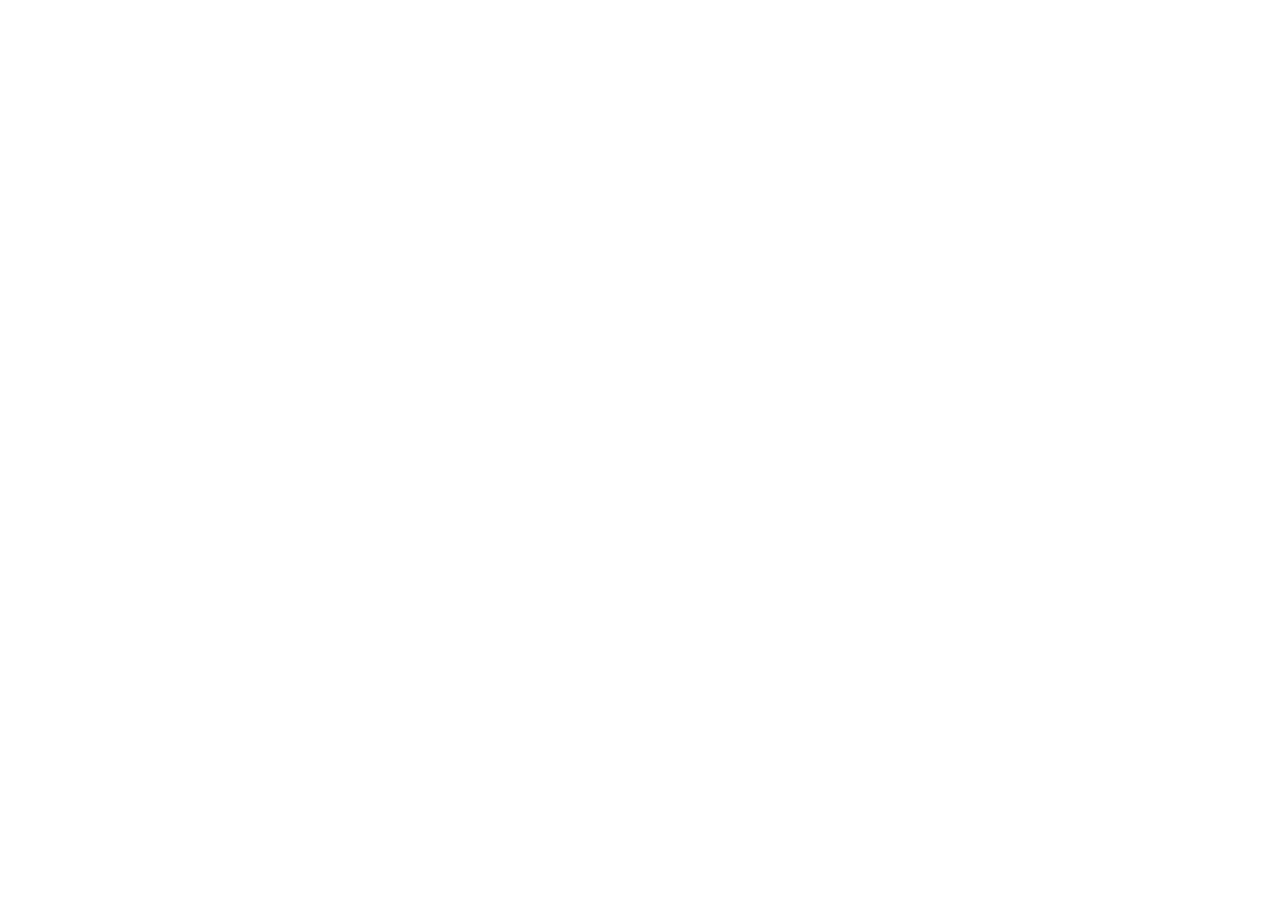
==== commit d7655e34: "Cleaning" ====
--- a/index.html
+++ b/index.html
@@ -14,1416 +14,12 @@
   <body>
     <div class="container">
       <div class="row">
-        <div class="col-sm row contain">
-          <div class="col-sm box c1">
-            <div class="subbox-v-nometal nbot nright elemfoto" data-toggle="modal" data-target="#foto-1">
-              <div class="row elem">
-                <div class="col-sm-7 elem">
-                  <div class="masa-atomica">1.00794</div>
-                  <div class="ionizacion elem row">
-                    <div class="col-sm celem a">1312.0</div>
-                    <div class="col-sm celem b" align="right">2.20</div>
-                  </div>
-                </div>
-                <div class="col-sm-4 num-atomico" align="right">1</div>
-              </div>
-              <div class="simbol col-sm" align="center">H</div>
-              <div class="name col-sm" align="center">Hidrógeno</div>
-            </div>
-            <div class="subbox-c1 nbot nright">
-              <div class="row elem">
-                <div class="col-sm-7 elem">
-                  <div class="masa-atomica">6.941</div>
-                  <div class="ionizacion elem row">
-                    <div class="col-sm celem a">520.2</div>
-                    <div class="col-sm celem b" align="right">0.98</div>
-                  </div>
-                </div>
-                <div class="col-sm-4 num-atomico" align="right">3</div>
-              </div>
-              <div class="simbol col-sm" align="center">Li</div>
-              <div class="name col-sm" align="center">Litio</div>
-            </div>
-            <div class="subbox-c1 nbot nright">
-              <div class="row elem">
-                <div class="col-sm-7 elem">
-                  <div class="masa-atomica">22.98976</div>
-                  <div class="ionizacion elem row">
-                    <div class="col-sm celem a">495.8</div>
-                    <div class="col-sm celem b" align="right">0.93</div>
-                  </div>
-                </div>
-                <div class="col-sm-4 num-atomico" align="right">11</div>
-              </div>
-              <div class="simbol col-sm" align="center">Na</div>
-              <div class="name col-sm" align="center">Sodio</div>
-            </div>
-            <div class="subbox-c1 nbot nright">
-              <div class="row elem">
-                <div class="col-sm-7 elem">
-                  <div class="masa-atomica">39.98976</div>
-                  <div class="ionizacion elem row">
-                    <div class="col-sm celem a">418.8.0</div>
-                    <div class="col-sm celem b" align="right">0.82</div>
-                  </div>
-                </div>
-                <div class="col-sm-4 num-atomico" align="right">19</div>
-              </div>
-              <div class="simbol col-sm" align="center">K</div>
-              <div class="name col-sm" align="center">Potasio</div>
-            </div>
-            <div class="subbox-c1 nbot nright">
-              <div class="row elem">
-                <div class="col-sm-7 elem">
-                  <div class="masa-atomica">85.4678</div>
-                  <div class="ionizacion elem row">
-                    <div class="col-sm celem a">403.0</div>
-                    <div class="col-sm celem b" align="right">0.82</div>
-                  </div>
-                </div>
-                <div class="col-sm-4 num-atomico" align="right">37</div>
-              </div>
-              <div class="simbol col-sm" align="center">Rb</div>
-              <div class="name col-sm" align="center">Rubidio</div>
-            </div>
-            <div class="subbox-c1 nbot nright">
-              <div class="row elem">
-                <div class="col-sm-7 elem">
-                  <div class="masa-atomica">132.9054</div>
-                  <div class="ionizacion elem row">
-                    <div class="col-sm celem a">373.7</div>
-                    <div class="col-sm celem b" align="right">0.79</div>
-                  </div>
-                </div>
-                <div class="col-sm-4 num-atomico" align="right">55</div>
-              </div>
-              <div class="simbol col-sm" align="center">Cs</div>
-              <div class="name col-sm" align="center">Cesio</div>
-            </div>
-            <div class="subbox-c1 nright">
-              <div class="row elem">
-                <div class="col-sm-7 elem">
-                  <div class="masa-atomica">223</div>
-                  <div class="ionizacion elem row">
-                    <div class="col-sm celem a">380.0</div>
-                    <div class="col-sm celem b" align="right">0.70</div>
-                  </div>
-                </div>
-                <div class="col-sm-4 num-atomico" align="right">87</div>
-              </div>
-              <div class="simbol col-sm" align="center">Fr</div>
-              <div class="name col-sm" align="center">Francio</div>
-            </div>
-          </div>
-          <div class="col-sm box c2">
-            <div class="subbox-h"></div>
-            <div class="subbox-c2 nbot nright">
-              <div class="row elem">
-                <div class="col-sm-7 elem">
-                  <div class="masa-atomica">9.012182</div>
-                  <div class="ionizacion elem row">
-                    <div class="col-sm celem a">899.5</div>
-                    <div class="col-sm celem b" align="right">1.57</div>
-                  </div>
-                </div>
-                <div class="col-sm-4 num-atomico" align="right">4</div>
-              </div>
-              <div class="simbol col-sm" align="center">Be</div>
-              <div class="name col-sm" align="center">Berilio</div>
-            </div>
-            <div class="subbox-c2 nbot nright">
-              <div class="row elem">
-                <div class="col-sm-7 elem">
-                  <div class="masa-atomica">24.3050</div>
-                  <div class="ionizacion elem row">
-                    <div class="col-sm celem a">737.7</div>
-                    <div class="col-sm celem b" align="right">1.31</div>
-                  </div>
-                </div>
-                <div class="col-sm-4 num-atomico" align="right">12</div>
-              </div>
-              <div class="simbol col-sm" align="center">Mg</div>
-              <div class="name col-sm" align="center">Magnesio</div>
-            </div>
-            <div class="subbox-c2 nbot nright">
-              <div class="row elem">
-                <div class="col-sm-7 elem">
-                  <div class="masa-atomica">40.078</div>
-                  <div class="ionizacion elem row">
-                    <div class="col-sm celem a">589.8</div>
-                    <div class="col-sm celem b" align="right">1.00</div>
-                  </div>
-                </div>
-                <div class="col-sm-4 num-atomico" align="right">20</div>
-              </div>
-              <div class="simbol col-sm" align="center">Ca</div>
-              <div class="name col-sm" align="center">Calcio</div>
-            </div>
-            <div class="subbox-c2 nbot nright">
-              <div class="row elem">
-                <div class="col-sm-7 elem">
-                  <div class="masa-atomica">87.62</div>
-                  <div class="ionizacion elem row">
-                    <div class="col-sm celem a">549.5</div>
-                    <div class="col-sm celem b" align="right">0.95</div>
-                  </div>
-                </div>
-                <div class="col-sm-4 num-atomico" align="right">38</div>
-              </div>
-              <div class="simbol col-sm" align="center">Sr</div>
-              <div class="name col-sm" align="center">Estroncio</div>
-            </div>
-            <div class="subbox-c2 nbot nright">
-              <div class="row elem">
-                <div class="col-sm-7 elem">
-                  <div class="masa-atomica">137.327</div>
-                  <div class="ionizacion elem row">
-                    <div class="col-sm celem a">502.9</div>
-                    <div class="col-sm celem b" align="right">0.89</div>
-                  </div>
-                </div>
-                <div class="col-sm-4 num-atomico" align="right">56</div>
-              </div>
-              <div class="simbol col-sm" align="center">Ba</div>
-              <div class="name col-sm" align="center">Bario</div>
-            </div>
-            <div class="subbox-c2 nright">
-              <div class="row elem">
-                <div class="col-sm-7 elem">
-                  <div class="masa-atomica">226</div>
-                  <div class="ionizacion elem row">
-                    <div class="col-sm celem a">509.3</div>
-                    <div class="col-sm celem b" align="right">0.90</div>
-                  </div>
-                </div>
-                <div class="col-sm-4 num-atomico" align="right">88</div>
-              </div>
-              <div class="simbol col-sm" align="center">Ra</div>
-              <div class="name col-sm" align="center">Radio</div>
-            </div>
-          </div>
-          <div class="col-sm box c3">
-            <div class="subbox-h"></div>
-            <div class="subbox-h yleft"></div>
-            <div class="subbox-h yleft"></div>
-            <div class="subbox-middle nbot nright">
-              <div class="row elem">
-                <div class="col-sm-7 elem">
-                  <div class="masa-atomica">44.95591</div>
-                  <div class="ionizacion elem row">
-                    <div class="col-sm celem a">633.1</div>
-                    <div class="col-sm celem b" align="right">1.36</div>
-                  </div>
-                </div>
-                <div class="col-sm-4 num-atomico" align="right">21</div>
-              </div>
-              <div class="simbol col-sm" align="center">Sc</div>
-              <div class="name col-sm" align="center">Escandio</div>
-            </div>
-            <div class="subbox-middle nbot nright">
-              <div class="row elem">
-                <div class="col-sm-7 elem">
-                  <div class="masa-atomica">88.90585</div>
-                  <div class="ionizacion elem row">
-                    <div class="col-sm celem a">600.0</div>
-                    <div class="col-sm celem b" align="right">1.22</div>
-                  </div>
-                </div>
-                <div class="col-sm-4 num-atomico" align="right">39</div>
-              </div>
-              <div class="simbol col-sm" align="center">Y</div>
-              <div class="name col-sm" align="center">Itrio</div>
-            </div>
-            <div class="subbox-middle nbot nright">
-              <div class="row elem">
-                <div class="col-sm-7 elem">
-                  <div class="masa-atomica">174.9668</div>
-                  <div class="ionizacion elem row">
-                    <div class="col-sm celem a">523.5</div>
-                    <div class="col-sm celem b" align="right">1.27</div>
-                  </div>
-                </div>
-                <div class="col-sm-4 num-atomico" align="right">71</div>
-              </div>
-              <div class="simbol col-sm" align="center">Lu</div>
-              <div class="name col-sm" align="center">Lutecio</div>
-            </div>
-            <div class="subbox-middle nright">
-              <div class="row elem">
-                <div class="col-sm-7 elem">
-                  <div class="masa-atomica">262</div>
-                  <div class="ionizacion elem row">
-                    <div class="col-sm celem a">470.0</div>
-                    <div class="col-sm celem b" align="right"></div>
-                  </div>
-                </div>
-                <div class="col-sm-4 num-atomico" align="right">103</div>
-              </div>
-              <div class="simbol col-sm" align="center">Lr</div>
-              <div class="name col-sm" align="center">Laurencio</div>
-            </div>
-          </div>
-          <div class="col-sm box c4">
-            <div class="subbox-h"></div>
-            <div class="subbox-h"></div>
-            <div class="subbox-h"></div>
-            <div class="subbox-middle nbot nright">
-              <div class="row elem">
-                <div class="col-sm-7 elem">
-                  <div class="masa-atomica">47.867</div>
-                  <div class="ionizacion elem row">
-                    <div class="col-sm celem a">658.8</div>
-                    <div class="col-sm celem b" align="right">1.54</div>
-                  </div>
-                </div>
-                <div class="col-sm-4 num-atomico" align="right">22</div>
-              </div>
-              <div class="simbol col-sm" align="center">Ti</div>
-              <div class="name col-sm" align="center">Titanio</div>
-            </div>
-            <div class="subbox-middle nbot nright">
-              <div class="row elem">
-                <div class="col-sm-7 elem">
-                  <div class="masa-atomica">91.224</div>
-                  <div class="ionizacion elem row">
-                    <div class="col-sm celem a">640.1</div>
-                    <div class="col-sm celem b" align="right">1.33</div>
-                  </div>
-                </div>
-                <div class="col-sm-4 num-atomico" align="right">40</div>
-              </div>
-              <div class="simbol col-sm" align="center">Zr</div>
-              <div class="name col-sm" align="center">Zirconio</div>
-            </div>
-            <div class="subbox-middle nbot nright">
-              <div class="row elem">
-                <div class="col-sm-7 elem">
-                  <div class="masa-atomica">178.49</div>
-                  <div class="ionizacion elem row">
-                    <div class="col-sm celem a">658.5</div>
-                    <div class="col-sm celem b" align="right">1.30</div>
-                  </div>
-                </div>
-                <div class="col-sm-4 num-atomico" align="right">72</div>
-              </div>
-              <div class="simbol col-sm" align="center">Hf</div>
-              <div class="name col-sm" align="center">Hafnio</div>
-            </div>
-            <div class="subbox-middle nright">
-              <div class="row elem">
-                <div class="col-sm-7 elem">
-                  <div class="masa-atomica">261</div>
-                  <div class="ionizacion elem row">
-                    <div class="col-sm celem a">580.0</div>
-                    <div class="col-sm celem b" align="right"></div>
-                  </div>
-                </div>
-                <div class="col-sm-4 num-atomico" align="right">104</div>
-              </div>
-              <div class="simbol col-sm" align="center">Rf</div>
-              <div class="name col-sm" align="center">Rutherfordio</div>
-            </div>
-          </div>
-          <div class="col-sm box c5">
-            <div class="subbox-h"></div>
-            <div class="subbox-h"></div>
-            <div class="subbox-h"></div>
-            <div class="subbox-middle nbot nright">
-              <div class="row elem">
-                <div class="col-sm-7 elem">
-                  <div class="masa-atomica">50.9415</div>
-                  <div class="ionizacion elem row">
-                    <div class="col-sm celem a">650.9</div>
-                    <div class="col-sm celem b" align="right">1.63</div>
-                  </div>
-                </div>
-                <div class="col-sm-4 num-atomico" align="right">23</div>
-              </div>
-              <div class="simbol col-sm" align="center">V</div>
-              <div class="name col-sm" align="center">Vanadio</div>
-            </div>
-            <div class="subbox-middle nbot nright">
-              <div class="row elem">
-                <div class="col-sm-7 elem">
-                  <div class="masa-atomica">92.90638</div>
-                  <div class="ionizacion elem row">
-                    <div class="col-sm celem a">652.1</div>
-                    <div class="col-sm celem b" align="right">1.60</div>
-                  </div>
-                </div>
-                <div class="col-sm-4 num-atomico" align="right">41</div>
-              </div>
-              <div class="simbol col-sm" align="center">Nb</div>
-              <div class="name col-sm" align="center">Niobio</div>
-            </div>
-            <div class="subbox-middle nbot nright">
-              <div class="row elem">
-                <div class="col-sm-7 elem">
-                  <div class="masa-atomica">180.9478</div>
-                  <div class="ionizacion elem row">
-                    <div class="col-sm celem a">761.0</div>
-                    <div class="col-sm celem b" align="right">1.50</div>
-                  </div>
-                </div>
-                <div class="col-sm-4 num-atomico" align="right">73</div>
-              </div>
-              <div class="simbol col-sm" align="center">Ta</div>
-              <div class="name col-sm" align="center">Tantalio</div>
-            </div>
-            <div class="subbox-middle nright">
-              <div class="row elem">
-                <div class="col-sm-7 elem">
-                  <div class="masa-atomica">262</div>
-                  <div class="ionizacion elem row">
-                    <div class="col-sm celem a"></div>
-                    <div class="col-sm celem b" align="right"></div>
-                  </div>
-                </div>
-                <div class="col-sm-4 num-atomico" align="right">105</div>
-              </div>
-              <div class="simbol col-sm" align="center">Db</div>
-              <div class="name col-sm" align="center">Dubnio</div>
-            </div>
-          </div>
-          <div class="col-sm box c6">
-            <div class="subbox-h"></div>
-            <div class="subbox-h"></div>
-            <div class="subbox-h"></div>
-            <div class="subbox-middle nbot nright">
-              <div class="row elem">
-                <div class="col-sm-7 elem">
-                  <div class="masa-atomica">51.9962</div>
-                  <div class="ionizacion elem row">
-                    <div class="col-sm celem a">652.9</div>
-                    <div class="col-sm celem b" align="right">1.66</div>
-                  </div>
-                </div>
-                <div class="col-sm-4 num-atomico" align="right">24</div>
-              </div>
-              <div class="simbol col-sm" align="center">Cr</div>
-              <div class="name col-sm" align="center">Cromo</div>
-            </div>
-            <div class="subbox-middle nbot nright">
-              <div class="row elem">
-                <div class="col-sm-7 elem">
-                  <div class="masa-atomica">95.96</div>
-                  <div class="ionizacion elem row">
-                    <div class="col-sm celem a">684.3</div>
-                    <div class="col-sm celem b" align="right">2.16</div>
-                  </div>
-                </div>
-                <div class="col-sm-4 num-atomico" align="right">42</div>
-              </div>
-              <div class="simbol col-sm" align="center">Mo</div>
-              <div class="name col-sm" align="center">Molibdeno</div>
-            </div>
-            <div class="subbox-middle nbot nright">
-              <div class="row elem">
-                <div class="col-sm-7 elem">
-                  <div class="masa-atomica">183.84</div>
-                  <div class="ionizacion elem row">
-                    <div class="col-sm celem a">770.0</div>
-                    <div class="col-sm celem b" align="right">2.36</div>
-                  </div>
-                </div>
-                <div class="col-sm-4 num-atomico" align="right">74</div>
-              </div>
-              <div class="simbol col-sm" align="center">W</div>
-              <div class="name col-sm" align="center">Wolframio</div>
-            </div>
-            <div class="subbox-middle nright">
-              <div class="row elem">
-                <div class="col-sm-7 elem">
-                  <div class="masa-atomica">266</div>
-                  <div class="ionizacion elem row">
-                    <div class="col-sm celem a"></div>
-                    <div class="col-sm celem b" align="right"></div>
-                  </div>
-                </div>
-                <div class="col-sm-4 num-atomico" align="right">106</div>
-              </div>
-              <div class="simbol col-sm" align="center">Sg</div>
-              <div class="name col-sm" align="center">Seaborgio</div>
-            </div>
-          </div>
-          <div class="col-sm box c7">
-            <div class="subbox-h"></div>
-            <div class="subbox-h"></div>
-            <div class="subbox-h"></div>
-            <div class="subbox-middle nbot nright">
-              <div class="row elem">
-                <div class="col-sm-7 elem">
-                  <div class="masa-atomica">54.93804</div>
-                  <div class="ionizacion elem row">
-                    <div class="col-sm celem a">717.3</div>
-                    <div class="col-sm celem b" align="right">1.55</div>
-                  </div>
-                </div>
-                <div class="col-sm-4 num-atomico" align="right">25</div>
-              </div>
-              <div class="simbol col-sm" align="center">Mn</div>
-              <div class="name col-sm" align="center">Manganeso</div>
-            </div>
-            <div class="subbox-middle nbot nright">
-              <div class="row elem">
-                <div class="col-sm-7 elem">
-                  <div class="masa-atomica">98</div>
-                  <div class="ionizacion elem row">
-                    <div class="col-sm celem a">702.0</div>
-                    <div class="col-sm celem b" align="right">1.90</div>
-                  </div>
-                </div>
-                <div class="col-sm-4 num-atomico" align="right">43</div>
-              </div>
-              <div class="simbol col-sm" align="center">Tc</div>
-              <div class="name col-sm" align="center">Tecnecio</div>
-            </div>
-            <div class="subbox-middle nbot nright">
-              <div class="row elem">
-                <div class="col-sm-7 elem">
-                  <div class="masa-atomica">186.207</div>
-                  <div class="ionizacion elem row">
-                    <div class="col-sm celem a">760.0</div>
-                    <div class="col-sm celem b" align="right">1.90</div>
-                  </div>
-                </div>
-                <div class="col-sm-4 num-atomico" align="right">75</div>
-              </div>
-              <div class="simbol col-sm" align="center">Re</div>
-              <div class="name col-sm" align="center">Renio</div>
-            </div>
-            <div class="subbox-middle nright">
-              <div class="row elem">
-                <div class="col-sm-7 elem">
-                  <div class="masa-atomica">264</div>
-                  <div class="ionizacion elem row">
-                    <div class="col-sm celem a"></div>
-                    <div class="col-sm celem b" align="right"></div>
-                  </div>
-                </div>
-                <div class="col-sm-4 num-atomico" align="right">107</div>
-              </div>
-              <div class="simbol col-sm" align="center">Bh</div>
-              <div class="name col-sm" align="center">Bohrio</div>
-            </div>
-          </div>
-          <div class="col-sm box c8">
-            <div class="subbox-h"></div>
-            <div class="subbox-h"></div>
-            <div class="subbox-h"></div>
-            <div class="subbox-middle nbot nright elemfoto" data-toggle="modal" data-target="#foto-2">
-              <div class="row elem">
-                <div class="col-sm-7 elem">
-                  <div class="masa-atomica">55.845</div>
-                  <div class="ionizacion elem row">
-                    <div class="col-sm celem a">762.5</div>
-                    <div class="col-sm celem b" align="right">1.83</div>
-                  </div>
-                </div>
-                <div class="col-sm-4 num-atomico" align="right">26</div>
-              </div>
-              <div class="simbol col-sm" align="center">Fe</div>
-              <div class="name col-sm" align="center">Hierro</div>
-            </div>
-            <div class="subbox-middle nbot nright">
-              <div class="row elem">
-                <div class="col-sm-7 elem">
-                  <div class="masa-atomica">101.07</div>
-                  <div class="ionizacion elem row">
-                    <div class="col-sm celem a">710.2</div>
-                    <div class="col-sm celem b" align="right">2.20</div>
-                  </div>
-                </div>
-                <div class="col-sm-4 num-atomico" align="right">44</div>
-              </div>
-              <div class="simbol col-sm" align="center">Ru</div>
-              <div class="name col-sm" align="center">Rutenio</div>
-            </div>
-            <div class="subbox-middle nbot nright">
-              <div class="row elem">
-                <div class="col-sm-7 elem">
-                  <div class="masa-atomica">190.23</div>
-                  <div class="ionizacion elem row">
-                    <div class="col-sm celem a">840.0</div>
-                    <div class="col-sm celem b" align="right">2.20</div>
-                  </div>
-                </div>
-                <div class="col-sm-4 num-atomico" align="right">76</div>
-              </div>
-              <div class="simbol col-sm" align="center">Os</div>
-              <div class="name col-sm" align="center">Osmio</div>
-            </div>
-            <div class="subbox-middle nright">
-              <div class="row elem">
-                <div class="col-sm-7 elem">
-                  <div class="masa-atomica">277</div>
-                  <div class="ionizacion elem row">
-                    <div class="col-sm celem a"></div>
-                    <div class="col-sm celem b" align="right"></div>
-                  </div>
-                </div>
-                <div class="col-sm-4 num-atomico" align="right">108</div>
-              </div>
-              <div class="simbol col-sm" align="center">Hs</div>
-              <div class="name col-sm" align="center">Hassio</div>
-            </div>
-          </div>
-          <div class="col-sm box c9">
-            <div class="subbox-h"></div>
-            <div class="subbox-h"></div>
-            <div class="subbox-h"></div>
-            <div class="subbox-middle nbot nright">
-              <div class="row elem">
-                <div class="col-sm-7 elem">
-                  <div class="masa-atomica">58.93319</div>
-                  <div class="ionizacion elem row">
-                    <div class="col-sm celem a">760.4</div>
-                    <div class="col-sm celem b" align="right">1.91</div>
-                  </div>
-                </div>
-                <div class="col-sm-4 num-atomico" align="right">27</div>
-              </div>
-              <div class="simbol col-sm" align="center">Co</div>
-              <div class="name col-sm" align="center">Cobalto</div>
-            </div>
-            <div class="subbox-middle nbot nright">
-              <div class="row elem">
-                <div class="col-sm-7 elem">
-                  <div class="masa-atomica">102.9055</div>
-                  <div class="ionizacion elem row">
-                    <div class="col-sm celem a">719.7</div>
-                    <div class="col-sm celem b" align="right">2.28</div>
-                  </div>
-                </div>
-                <div class="col-sm-4 num-atomico" align="right">45</div>
-              </div>
-              <div class="simbol col-sm" align="center">Rh</div>
-              <div class="name col-sm" align="center">Rodio</div>
-            </div>
-            <div class="subbox-middle nbot nright">
-              <div class="row elem">
-                <div class="col-sm-7 elem">
-                  <div class="masa-atomica">192.217</div>
-                  <div class="ionizacion elem row">
-                    <div class="col-sm celem a">880.0</div>
-                    <div class="col-sm celem b" align="right">2.20</div>
-                  </div>
-                </div>
-                <div class="col-sm-4 num-atomico" align="right">77</div>
-              </div>
-              <div class="simbol col-sm" align="center">Ir</div>
-              <div class="name col-sm" align="center">Iridio</div>
-            </div>
-            <div class="subbox-middle nright">
-              <div class="row elem">
-                <div class="col-sm-7 elem">
-                  <div class="masa-atomica">268</div>
-                  <div class="ionizacion elem row">
-                    <div class="col-sm celem a"></div>
-                    <div class="col-sm celem b" align="right"></div>
-                  </div>
-                </div>
-                <div class="col-sm-4 num-atomico" align="right">109</div>
-              </div>
-              <div class="simbol col-sm" align="center">Mt</div>
-              <div class="name col-sm" align="center">Meitnerio</div>
-            </div>
-          </div>
-        </div>
-        <div class="col-sm row contain">
-          <div class="col-sm box c10">
-            <div class="subbox-h"></div>
-            <div class="subbox-h"></div>
-            <div class="subbox-h"></div>
-            <div class="subbox-middle nbot nright">
-              <div class="row elem">
-                <div class="col-sm-7 elem">
-                  <div class="masa-atomica">58.6934</div>
-                  <div class="ionizacion elem row">
-                    <div class="col-sm celem a">737.1</div>
-                    <div class="col-sm celem b" align="right">1.88</div>
-                  </div>
-                </div>
-                <div class="col-sm-4 num-atomico" align="right">28</div>
-              </div>
-              <div class="simbol col-sm" align="center">Ni</div>
-              <div class="name col-sm" align="center">Níquel</div>
-            </div>
-            <div class="subbox-middle nbot nright">
-              <div class="row elem">
-                <div class="col-sm-7 elem">
-                  <div class="masa-atomica">106.42</div>
-                  <div class="ionizacion elem row">
-                    <div class="col-sm celem a">804.4</div>
-                    <div class="col-sm celem b" align="right">2.20</div>
-                  </div>
-                </div>
-                <div class="col-sm-4 num-atomico" align="right">46</div>
-              </div>
-              <div class="simbol col-sm" align="center">Pd</div>
-              <div class="name col-sm" align="center">Paladio</div>
-            </div>
-            <div class="subbox-middle nbot nright">
-              <div class="row elem">
-                <div class="col-sm-7 elem">
-                  <div class="masa-atomica">195.084</div>
-                  <div class="ionizacion elem row">
-                    <div class="col-sm celem a">870.0</div>
-                    <div class="col-sm celem b" align="right">2.28</div>
-                  </div>
-                </div>
-                <div class="col-sm-4 num-atomico" align="right">78</div>
-              </div>
-              <div class="simbol col-sm" align="center">Pt</div>
-              <div class="name col-sm" align="center">Platino</div>
-            </div>
-            <div class="subbox-middle nright">
-              <div class="row elem">
-                <div class="col-sm-7 elem">
-                  <div class="masa-atomica">271</div>
-                  <div class="ionizacion elem row">
-                    <div class="col-sm celem a"></div>
-                    <div class="col-sm celem b" align="right"></div>
-                  </div>
-                </div>
-                <div class="col-sm-4 num-atomico" align="right">110</div>
-              </div>
-              <div class="simbol col-sm" align="center">Ds</div>
-              <div class="name col-sm" align="center">Darmstatio</div>
-            </div>
-          </div>
-          <div class="col-sm box c11">
-            <div class="subbox-h"></div>
-            <div class="subbox-h"></div>
-            <div class="subbox-h"></div>
-            <div class="subbox-middle nbot nright">
-              <div class="row elem">
-                <div class="col-sm-7 elem">
-                  <div class="masa-atomica">63.546</div>
-                  <div class="ionizacion elem row">
-                    <div class="col-sm celem a">745.5</div>
-                    <div class="col-sm celem b" align="right">1.90</div>
-                  </div>
-                </div>
-                <div class="col-sm-4 num-atomico" align="right">29</div>
-              </div>
-              <div class="simbol col-sm" align="center">Cu</div>
-              <div class="name col-sm" align="center">Cobre</div>
-            </div>
-            <div class="subbox-middle nbot nright">
-              <div class="row elem">
-                <div class="col-sm-7 elem">
-                  <div class="masa-atomica">107.8682</div>
-                  <div class="ionizacion elem row">
-                    <div class="col-sm celem a">731.0</div>
-                    <div class="col-sm celem b" align="right">1.93</div>
-                  </div>
-                </div>
-                <div class="col-sm-4 num-atomico" align="right">47</div>
-              </div>
-              <div class="simbol col-sm" align="center">Ag</div>
-              <div class="name col-sm" align="center">Plata</div>
-            </div>
-            <div class="subbox-middle nbot nright elemfoto" data-toggle="modal" data-target="#foto-3">
-              <div class="row elem">
-                <div class="col-sm-7 elem">
-                  <div class="masa-atomica">196.9665</div>
-                  <div class="ionizacion elem row">
-                    <div class="col-sm celem a">890.1</div>
-                    <div class="col-sm celem b" align="right">2.54</div>
-                  </div>
-                </div>
-                <div class="col-sm-4 num-atomico" align="right">79</div>
-              </div>
-              <div class="simbol col-sm" align="center">Au</div>
-              <div class="name col-sm" align="center">Oro</div>
-            </div>
-            <div class="subbox-middle nright">
-              <div class="row elem">
-                <div class="col-sm-7 elem">
-                  <div class="masa-atomica">272</div>
-                  <div class="ionizacion elem row">
-                    <div class="col-sm celem a"></div>
-                    <div class="col-sm celem b" align="right"></div>
-                  </div>
-                </div>
-                <div class="col-sm-4 num-atomico" align="right">111</div>
-              </div>
-              <div class="simbol col-sm" align="center">Rg</div>
-              <div class="name col-sm" align="center">Roentgenio</div>
-            </div>
-          </div>
-          <div class="col-sm box c12">
-            <div class="subbox-h"></div>
-            <div class="subbox-h"></div>
-            <div class="subbox-h"></div>
-            <div class="subbox-middle nbot nright">
-              <div class="row elem">
-                <div class="col-sm-7 elem">
-                  <div class="masa-atomica">65.38</div>
-                  <div class="ionizacion elem row">
-                    <div class="col-sm celem a">906.4</div>
-                    <div class="col-sm celem b" align="right">1.65</div>
-                  </div>
-                </div>
-                <div class="col-sm-4 num-atomico" align="right">30</div>
-              </div>
-              <div class="simbol col-sm" align="center">Zn</div>
-              <div class="name col-sm" align="center">Zinc</div>
-            </div>
-            <div class="subbox-middle nbot nright">
-              <div class="row elem">
-                <div class="col-sm-7 elem">
-                  <div class="masa-atomica">112.441</div>
-                  <div class="ionizacion elem row">
-                    <div class="col-sm celem a">867.8</div>
-                    <div class="col-sm celem b" align="right">1.69</div>
-                  </div>
-                </div>
-                <div class="col-sm-4 num-atomico" align="right">48</div>
-              </div>
-              <div class="simbol col-sm" align="center">Cd</div>
-              <div class="name col-sm" align="center">Cadmio</div>
-            </div>
-            <div class="subbox-middle nbot nright">
-              <div class="row elem">
-                <div class="col-sm-7 elem">
-                  <div class="masa-atomica">200.59</div>
-                  <div class="ionizacion elem row">
-                    <div class="col-sm celem a">1007.1</div>
-                    <div class="col-sm celem b" align="right">2.00</div>
-                  </div>
-                </div>
-                <div class="col-sm-4 num-atomico" align="right">80</div>
-              </div>
-              <div class="simbol col-sm" align="center">Hg</div>
-              <div class="name col-sm" align="center">Mercurio</div>
-            </div>
-            <div class="subbox-middle nright">
-              <div class="row elem">
-                <div class="col-sm-7 elem">
-                  <div class="masa-atomica">285</div>
-                  <div class="ionizacion elem row">
-                    <div class="col-sm celem a"></div>
-                    <div class="col-sm celem b" align="right"></div>
-                  </div>
-                </div>
-                <div class="col-sm-4 num-atomico" align="right">112</div>
-              </div>
-              <div class="simbol col-sm" align="center">Cn</div>
-              <div class="name col-sm" align="center">Copernicio</div>
-            </div>
-          </div>
-          <div class="col-sm box c13">
-            <div class="subbox-h"></div>
-            <div class="subbox-g-nometal nbot nright">
-              <div class="row elem">
-                <div class="col-sm-7 elem">
-                  <div class="masa-atomica">10.811</div>
-                  <div class="ionizacion elem row">
-                    <div class="col-sm celem a">800.6</div>
-                    <div class="col-sm celem b" align="right">2.04</div>
-                  </div>
-                </div>
-                <div class="col-sm-4 num-atomico" align="right">5</div>
-              </div>
-              <div class="simbol col-sm" align="center">B</div>
-              <div class="name col-sm" align="center">Boro</div>
-            </div>
-            <div class="subbox-y-nometal nbot nright">
-              <div class="row elem">
-                <div class="col-sm-7 elem">
-                  <div class="masa-atomica">26.98153</div>
-                  <div class="ionizacion elem row">
-                    <div class="col-sm celem a">577.5</div>
-                    <div class="col-sm celem b" align="right">1.61</div>
-                  </div>
-                </div>
-                <div class="col-sm-4 num-atomico" align="right">13</div>
-              </div>
-              <div class="simbol col-sm" align="center">Al</div>
-              <div class="name col-sm" align="center">Aluminio</div>
-            </div>
-            <div class="subbox-y-nometal nbot nright">
-              <div class="row elem">
-                <div class="col-sm-7 elem">
-                  <div class="masa-atomica">69.723</div>
-                  <div class="ionizacion elem row">
-                    <div class="col-sm celem a">578.8</div>
-                    <div class="col-sm celem b" align="right">1.81</div>
-                  </div>
-                </div>
-                <div class="col-sm-4 num-atomico" align="right">31</div>
-              </div>
-              <div class="simbol col-sm" align="center">Ga</div>
-              <div class="name col-sm" align="center">Galio</div>
-            </div>
-            <div class="subbox-y-nometal nbot nright">
-              <div class="row elem">
-                <div class="col-sm-7 elem">
-                  <div class="masa-atomica">114.818</div>
-                  <div class="ionizacion elem row">
-                    <div class="col-sm celem a">558.3</div>
-                    <div class="col-sm celem b" align="right">1.78</div>
-                  </div>
-                </div>
-                <div class="col-sm-4 num-atomico" align="right">49</div>
-              </div>
-              <div class="simbol col-sm" align="center">In</div>
-              <div class="name col-sm" align="center">Indio</div>
-            </div>
-            <div class="subbox-y-nometal nbot nright">
-              <div class="row elem">
-                <div class="col-sm-7 elem">
-                  <div class="masa-atomica">204.3833</div>
-                  <div class="ionizacion elem row">
-                    <div class="col-sm celem a">589.4</div>
-                    <div class="col-sm celem b" align="right">1.62</div>
-                  </div>
-                </div>
-                <div class="col-sm-4 num-atomico" align="right">81</div>
-              </div>
-              <div class="simbol col-sm" align="center">Tl</div>
-              <div class="name col-sm" align="center">Talio</div>
-            </div>
-            <div class="subbox-y-nometal nright">
-              <div class="row elem">
-                <div class="col-sm-7 elem">
-                  <div class="masa-atomica">284</div>
-                  <div class="ionizacion elem row">
-                    <div class="col-sm celem a"></div>
-                    <div class="col-sm celem b" align="right"></div>
-                  </div>
-                </div>
-                <div class="col-sm-4 num-atomico" align="right">113</div>
-              </div>
-              <div class="simbol col-sm" align="center">Nh</div>
-              <div class="name col-sm" align="center">Nihonio</div>
-            </div>
-          </div>
-          <div class="col-sm box c14">
-            <div class="subbox-h"></div>
-            <div class="subbox-v-nometal nbot nright elemfoto" data-toggle="modal" data-target="#foto-4">
-              <div class="row elem">
-                <div class="col-sm-7 elem">
-                  <div class="masa-atomica">12.0107</div>
-                  <div class="ionizacion elem row">
-                    <div class="col-sm celem a">1086.5</div>
-                    <div class="col-sm celem b" align="right">2.55</div>
-                  </div>
-                </div>
-                <div class="col-sm-4 num-atomico" align="right">6</div>
-              </div>
-              <div class="simbol col-sm" align="center">C</div>
-              <div class="name col-sm" align="center">Carbono</div>
-            </div>
-            <div class="subbox-g-nometal nbot nright">
-              <div class="row elem">
-                <div class="col-sm-7 elem">
-                  <div class="masa-atomica">28.0855</div>
-                  <div class="ionizacion elem row">
-                    <div class="col-sm celem a">786.5</div>
-                    <div class="col-sm celem b" align="right">1.90</div>
-                  </div>
-                </div>
-                <div class="col-sm-4 num-atomico" align="right">14</div>
-              </div>
-              <div class="simbol col-sm" align="center">Si</div>
-              <div class="name col-sm" align="center">Silicio</div>
-            </div>
-            <div class="subbox-g-nometal nbot nright">
-              <div class="row elem">
-                <div class="col-sm-7 elem">
-                  <div class="masa-atomica">72.64</div>
-                  <div class="ionizacion elem row">
-                    <div class="col-sm celem a">762.0</div>
-                    <div class="col-sm celem b" align="right">2.01</div>
-                  </div>
-                </div>
-                <div class="col-sm-4 num-atomico" align="right">32</div>
-              </div>
-              <div class="simbol col-sm" align="center">Ge</div>
-              <div class="name col-sm" align="center">Germanio</div>
-            </div>
-            <div class="subbox-y-nometal nbot nright">
-              <div class="row elem">
-                <div class="col-sm-7 elem">
-                  <div class="masa-atomica">118.710</div>
-                  <div class="ionizacion elem row">
-                    <div class="col-sm celem a">708.6</div>
-                    <div class="col-sm celem b" align="right">1.96</div>
-                  </div>
-                </div>
-                <div class="col-sm-4 num-atomico" align="right">50</div>
-              </div>
-              <div class="simbol col-sm" align="center">Sn</div>
-              <div class="name col-sm" align="center">Estaño</div>
-            </div>
-            <div class="subbox-y-nometal nbot nright">
-              <div class="row elem">
-                <div class="col-sm-7 elem">
-                  <div class="masa-atomica">207.2</div>
-                  <div class="ionizacion elem row">
-                    <div class="col-sm celem a">715.6</div>
-                    <div class="col-sm celem b" align="right">2.33</div>
-                  </div>
-                </div>
-                <div class="col-sm-4 num-atomico" align="right">82</div>
-              </div>
-              <div class="simbol col-sm" align="center">Pb</div>
-              <div class="name col-sm" align="center">Plomo</div>
-            </div>
-            <div class="subbox-y-nometal nright">
-              <div class="row elem">
-                <div class="col-sm-7 elem">
-                  <div class="masa-atomica">289</div>
-                  <div class="ionizacion elem row">
-                    <div class="col-sm celem a"></div>
-                    <div class="col-sm celem b" align="right"></div>
-                  </div>
-                </div>
-                <div class="col-sm-4 num-atomico" align="right">114</div>
-              </div>
-              <div class="simbol col-sm" align="center">Fl</div>
-              <div class="name col-sm" align="center">Flerovio</div>
-            </div>
-          </div>
-          <div class="col-sm box c15">
-            <div class="subbox-h"></div>
-            <div class="subbox-v-nometal nbot nright">
-              <div class="row elem">
-                <div class="col-sm-7 elem">
-                  <div class="masa-atomica">14.0067</div>
-                  <div class="ionizacion elem row">
-                    <div class="col-sm celem a">1402.3</div>
-                    <div class="col-sm celem b" align="right">3.04</div>
-                  </div>
-                </div>
-                <div class="col-sm-4 num-atomico" align="right">7</div>
-              </div>
-              <div class="simbol col-sm" align="center">N</div>
-              <div class="name col-sm" align="center">Nitrógeno</div>
-            </div>
-            <div class="subbox-v-nometal nbot nright">
-              <div class="row elem">
-                <div class="col-sm-7 elem">
-                  <div class="masa-atomica">30.97696</div>
-                  <div class="ionizacion elem row">
-                    <div class="col-sm celem a">1011.8</div>
-                    <div class="col-sm celem b" align="right">2.19</div>
-                  </div>
-                </div>
-                <div class="col-sm-4 num-atomico" align="right">15</div>
-              </div>
-              <div class="simbol col-sm" align="center">P</div>
-              <div class="name col-sm" align="center">Fósforo</div>
-            </div>
-            <div class="subbox-g-nometal nbot nright">
-              <div class="row elem">
-                <div class="col-sm-7 elem">
-                  <div class="masa-atomica">74.92160</div>
-                  <div class="ionizacion elem row">
-                    <div class="col-sm celem a">947.0</div>
-                    <div class="col-sm celem b" align="right">2.18</div>
-                  </div>
-                </div>
-                <div class="col-sm-4 num-atomico" align="right">33</div>
-              </div>
-              <div class="simbol col-sm" align="center">As</div>
-              <div class="name col-sm" align="center">Arsénico</div>
-            </div>
-            <div class="subbox-g-nometal nbot nright">
-              <div class="row elem">
-                <div class="col-sm-7 elem">
-                  <div class="masa-atomica">121.760</div>
-                  <div class="ionizacion elem row">
-                    <div class="col-sm celem a">834.0</div>
-                    <div class="col-sm celem b" align="right">2.05</div>
-                  </div>
-                </div>
-                <div class="col-sm-4 num-atomico" align="right">51</div>
-              </div>
-              <div class="simbol col-sm" align="center">Sb</div>
-              <div class="name col-sm" align="center">Antimonio</div>
-            </div>
-            <div class="subbox-y-nometal nbot nright">
-              <div class="row elem">
-                <div class="col-sm-7 elem">
-                  <div class="masa-atomica">208.9804</div>
-                  <div class="ionizacion elem row">
-                    <div class="col-sm celem a">703.0</div>
-                    <div class="col-sm celem b" align="right">2.02</div>
-                  </div>
-                </div>
-                <div class="col-sm-4 num-atomico" align="right">83</div>
-              </div>
-              <div class="simbol col-sm" align="center">Bi</div>
-              <div class="name col-sm" align="center">Bismuto</div>
-            </div>
-            <div class="subbox-y-nometal nright">
-              <div class="row elem">
-                <div class="col-sm-7 elem">
-                  <div class="masa-atomica">288</div>
-                  <div class="ionizacion elem row">
-                    <div class="col-sm celem a"></div>
-                    <div class="col-sm celem b" align="right"></div>
-                  </div>
-                </div>
-                <div class="col-sm-4 num-atomico" align="right">115</div>
-              </div>
-              <div class="simbol col-sm" align="center">Mc</div>
-              <div class="name col-sm" align="center">Moscovio</div>
-            </div>
-          </div>
-          <div class="col-sm box c16">
-            <div class="subbox-h"></div>
-            <div class="subbox-v-nometal nbot nright elemfoto" data-toggle="modal" data-target="#foto-5">
-              <div class="row elem">
-                <div class="col-sm-7 elem">
-                  <div class="masa-atomica">15.9994</div>
-                  <div class="ionizacion elem row">
-                    <div class="col-sm celem a">1313.9</div>
-                    <div class="col-sm celem b" align="right">3.44</div>
-                  </div>
-                </div>
-                <div class="col-sm-4 num-atomico" align="right">8</div>
-              </div>
-              <div class="simbol col-sm" align="center">O</div>
-              <div class="name col-sm" align="center">Oxígeno</div>
-            </div>
-            <div class="subbox-v-nometal nbot nright">
-              <div class="row elem">
-                <div class="col-sm-7 elem">
-                  <div class="masa-atomica">32.065</div>
-                  <div class="ionizacion elem row">
-                    <div class="col-sm celem a">999.6</div>
-                    <div class="col-sm celem b" align="right">2.58</div>
-                  </div>
-                </div>
-                <div class="col-sm-4 num-atomico" align="right">16</div>
-              </div>
-              <div class="simbol col-sm" align="center">S</div>
-              <div class="name col-sm" align="center">Azufre</div>
-            </div>
-            <div class="subbox-v-nometal nbot nright">
-              <div class="row elem">
-                <div class="col-sm-7 elem">
-                  <div class="masa-atomica">78.96</div>
-                  <div class="ionizacion elem row">
-                    <div class="col-sm celem a">941.0</div>
-                    <div class="col-sm celem b" align="right">2.55</div>
-                  </div>
-                </div>
-                <div class="col-sm-4 num-atomico" align="right">34</div>
-              </div>
-              <div class="simbol col-sm" align="center">Se</div>
-              <div class="name col-sm" align="center">Selenio</div>
-            </div>
-            <div class="subbox-g-nometal nbot nright">
-              <div class="row elem">
-                <div class="col-sm-7 elem">
-                  <div class="masa-atomica">127.60</div>
-                  <div class="ionizacion elem row">
-                    <div class="col-sm celem a">869.3</div>
-                    <div class="col-sm celem b" align="right">2.10</div>
-                  </div>
-                </div>
-                <div class="col-sm-4 num-atomico" align="right">52</div>
-              </div>
-              <div class="simbol col-sm" align="center">Te</div>
-              <div class="name col-sm" align="center">Telurio</div>
-            </div>
-            <div class="subbox-g-nometal nbot nright">
-              <div class="row elem">
-                <div class="col-sm-7 elem">
-                  <div class="masa-atomica">210</div>
-                  <div class="ionizacion elem row">
-                    <div class="col-sm celem a">812.1</div>
-                    <div class="col-sm celem b" align="right">2.00</div>
-                  </div>
-                </div>
-                <div class="col-sm-4 num-atomico" align="right">84</div>
-              </div>
-              <div class="simbol col-sm" align="center">Po</div>
-              <div class="name col-sm" align="center">Polonio</div>
-            </div>
-            <div class="subbox-y-nometal nright">
-              <div class="row elem">
-                <div class="col-sm-7 elem">
-                  <div class="masa-atomica">292</div>
-                  <div class="ionizacion elem row">
-                    <div class="col-sm celem a"></div>
-                    <div class="col-sm celem b" align="right"></div>
-                  </div>
-                </div>
-                <div class="col-sm-4 num-atomico" align="right">116</div>
-              </div>
-              <div class="simbol col-sm" align="center">Lv</div>
-              <div class="name col-sm" align="center">Livermorio</div>
-            </div>
-          </div>
-          <div class="col-sm box c17">
-            <div class="subbox-h"></div>
-            <div class="subbox-p-nometal nbot nright">
-              <div class="row elem">
-                <div class="col-sm-7 elem">
-                  <div class="masa-atomica">18.998403</div>
-                  <div class="ionizacion elem row">
-                    <div class="col-sm celem a">1681.0</div>
-                    <div class="col-sm celem b" align="right">3.98</div>
-                  </div>
-                </div>
-                <div class="col-sm-4 num-atomico" align="right">9</div>
-              </div>
-              <div class="simbol col-sm" align="center">F</div>
-              <div class="name col-sm" align="center">Flúor</div>
-            </div>
-            <div class="subbox-p-nometal nbot nright">
-              <div class="row elem">
-                <div class="col-sm-7 elem">
-                  <div class="masa-atomica">35.453</div>
-                  <div class="ionizacion elem row">
-                    <div class="col-sm celem a">1251.2</div>
-                    <div class="col-sm celem b" align="right">3.16</div>
-                  </div>
-                </div>
-                <div class="col-sm-4 num-atomico" align="right">17</div>
-              </div>
-              <div class="simbol col-sm" align="center">Cl</div>
-              <div class="name col-sm" align="center">Cloro</div>
-            </div>
-            <div class="subbox-p-nometal nbot nright">
-              <div class="row elem">
-                <div class="col-sm-7 elem">
-                  <div class="masa-atomica">79.904</div>
-                  <div class="ionizacion elem row">
-                    <div class="col-sm celem a">1139.9</div>
-                    <div class="col-sm celem b" align="right">2.96</div>
-                  </div>
-                </div>
-                <div class="col-sm-4 num-atomico" align="right">35</div>
-              </div>
-              <div class="simbol col-sm" align="center">Br</div>
-              <div class="name col-sm" align="center">Bromo</div>
-            </div>
-            <div class="subbox-p-nometal nbot nright">
-              <div class="row elem">
-                <div class="col-sm-7 elem">
-                  <div class="masa-atomica">126.9044</div>
-                  <div class="ionizacion elem row">
-                    <div class="col-sm celem a">1008.4</div>
-                    <div class="col-sm celem b" align="right">2.66</div>
-                  </div>
-                </div>
-                <div class="col-sm-4 num-atomico" align="right">53</div>
-              </div>
-              <div class="simbol col-sm" align="center">I</div>
-              <div class="name col-sm" align="center">Yodo</div>
-            </div>
-            <div class="subbox-p-nometal nbot nright">
-              <div class="row elem">
-                <div class="col-sm-7 elem">
-                  <div class="masa-atomica">210</div>
-                  <div class="ionizacion elem row">
-                    <div class="col-sm celem a">890.0</div>
-                    <div class="col-sm celem b" align="right">2.20</div>
-                  </div>
-                </div>
-                <div class="col-sm-4 num-atomico" align="right">85</div>
-              </div>
-              <div class="simbol col-sm" align="center">At</div>
-              <div class="name col-sm" align="center">Astato</div>
-            </div>
-            <div class="subbox-p-nometal nright">
-              <div class="row elem">
-                <div class="col-sm-7 elem">
-                  <div class="masa-atomica">294</div>
-                  <div class="ionizacion elem row">
-                    <div class="col-sm celem a"></div>
-                    <div class="col-sm celem b" align="right"></div>
-                  </div>
-                </div>
-                <div class="col-sm-4 num-atomico" align="right">117</div>
-              </div>
-              <div class="simbol col-sm" align="center">Ts</div>
-              <div class="name col-sm" align="center">Teneso</div>
-            </div>
-          </div>
-          <div class="col-sm box c18">
-            <div class="subbox-gn nbot">
-              <div class="row elem">
-                <div class="col-sm-7 elem">
-                  <div class="masa-atomica">4.002602</div>
-                  <div class="ionizacion elem row">
-                    <div class="col-sm celem a">2372.3</div>
-                    <div class="col-sm celem b" align="right"></div>
-                  </div>
-                </div>
-                <div class="col-sm-4 num-atomico" align="right">2</div>
-              </div>
-              <div class="simbol col-sm" align="center">He</div>
-              <div class="name col-sm" align="center">Helio</div>
-            </div>
-            <div class="subbox-gn nbot">
-              <div class="row elem">
-                <div class="col-sm-7 elem">
-                  <div class="masa-atomica">20.1797</div>
-                  <div class="ionizacion elem row">
-                    <div class="col-sm celem a">2080.7</div>
-                    <div class="col-sm celem b" align="right"></div>
-                  </div>
-                </div>
-                <div class="col-sm-4 num-atomico" align="right">10</div>
-              </div>
-              <div class="simbol col-sm" align="center">Ne</div>
-              <div class="name col-sm" align="center">Neón</div>
-            </div>
-            <div class="subbox-gn nbot">
-              <div class="row elem">
-                <div class="col-sm-7 elem">
-                  <div class="masa-atomica">39.948</div>
-                  <div class="ionizacion elem row">
-                    <div class="col-sm celem a">1520.6</div>
-                    <div class="col-sm celem b" align="right"></div>
-                  </div>
-                </div>
-                <div class="col-sm-4 num-atomico" align="right">18</div>
-              </div>
-              <div class="simbol col-sm" align="center">Ar</div>
-              <div class="name col-sm" align="center">Argón</div>
-            </div>
-            <div class="subbox-gn nbot">
-              <div class="row elem">
-                <div class="col-sm-7 elem">
-                  <div class="masa-atomica">83.798</div>
-                  <div class="ionizacion elem row">
-                    <div class="col-sm celem a">1350.8</div>
-                    <div class="col-sm celem b" align="right">3.00</div>
-                  </div>
-                </div>
-                <div class="col-sm-4 num-atomico" align="right">36</div>
-              </div>
-              <div class="simbol col-sm" align="center">Kr</div>
-              <div class="name col-sm" align="center">Kriptón</div>
-            </div>
-            <div class="subbox-gn nbot">
-              <div class="row elem">
-                <div class="col-sm-7 elem">
-                  <div class="masa-atomica">131.293</div>
-                  <div class="ionizacion elem row">
-                    <div class="col-sm celem a">1170.4</div>
-                    <div class="col-sm celem b" align="right">2.60</div>
-                  </div>
-                </div>
-                <div class="col-sm-4 num-atomico" align="right">54</div>
-              </div>
-              <div class="simbol col-sm" align="center">Xe</div>
-              <div class="name col-sm" align="center">Xenón</div>
-            </div>
-            <div class="subbox-gn">
-              <div class="row elem">
-                <div class="col-sm-7 elem">
-                  <div class="masa-atomica">220</div>
-                  <div class="ionizacion elem row">
-                    <div class="col-sm celem a">1037.0</div>
-                    <div class="col-sm celem b" align="right"></div>
-                  </div>
-                </div>
-                <div class="col-sm-4 num-atomico" align="right">86</div>
-              </div>
-              <div class="simbol col-sm" align="center">Rn</div>
-              <div class="name col-sm" align="center">Radón</div>
-            </div>
-            <div class="subbox-gn nbot">
-              <div class="row elem">
-                <div class="col-sm-7 elem">
-                  <div class="masa-atomica">294</div>
-                  <div class="ionizacion elem row">
-                    <div class="col-sm celem a"></div>
-                    <div class="col-sm celem b" align="right"></div>
-                  </div>
-                </div>
-                <div class="col-sm-4 num-atomico" align="right">118</div>
-              </div>
-              <div class="simbol col-sm" align="center">Og</div>
-              <div class="name col-sm" align="center">Oganesón</div>
-            </div>
-          </div>
-        </div>
+        <div class="col-sm row contain"></div>
+        <div class="col-sm row contain"></div>
       </div>
     </div>
-
-    <div class="modal fade" id="foto-1" tabindex="-1" role="dialog" aria-labelledby="foto 1" aria-hidden="true">
-      <div class="modal-dialog mymodal" role="document">
-        <div class="modal-content mymodal">
-
-          <div class="modal-body" align="center">
-
-          </div>
-          <div class="modal-footer">
-            <button type="button" class="nobut" data-toggle="modal" data-target="#foto-5" data-dismiss="modal"><i class="fas fa-backward"></i></button>
-            <button type="button" class="nobut" data-toggle="modal" data-target="#foto-2" data-dismiss="modal"><i class="fas fa-forward"></i></button>
-          </div>
-        </div>
-      </div>
-    </div>
-    <div class="modal fade" id="foto-2" tabindex="-1" role="dialog" aria-labelledby="foto 1" aria-hidden="true">
-      <div class="modal-dialog mymodal" role="document">
-        <div class="modal-content mymodal">
-
-          <div class="modal-body" align="center">
-
-          </div>
-          <div class="modal-footer">
-            <button type="button" class="nobut" data-toggle="modal" data-target="#foto-1" data-dismiss="modal"><i class="fas fa-backward"></i></button>
-            <button type="button" class="nobut" data-toggle="modal" data-target="#foto-3" data-dismiss="modal"><i class="fas fa-forward"></i></button>
-          </div>
-        </div>
-      </div>
-    </div>
-    <div class="modal fade" id="foto-3" tabindex="-1" role="dialog" aria-labelledby="foto 1" aria-hidden="true">
-      <div class="modal-dialog mymodal" role="document">
-        <div class="modal-content mymodal">
-
-          <div class="modal-body" align="center">
-
-          </div>
-          <div class="modal-footer">
-            <button type="button" class="nobut" data-toggle="modal" data-target="#foto-2" data-dismiss="modal"><i class="fas fa-backward"></i></button>
-            <button type="button" class="nobut" data-toggle="modal" data-target="#foto-4" data-dismiss="modal"><i class="fas fa-forward"></i></button>
-          </div>
-        </div>
-      </div>
-    </div>
-    <div class="modal fade" id="foto-4" tabindex="-1" role="dialog" aria-labelledby="foto 1" aria-hidden="true">
-      <div class="modal-dialog mymodal" role="document">
-        <div class="modal-content mymodal">
-
-          <div class="modal-body" align="center">
-
-          </div>
-          <div class="modal-footer">
-            <button type="button" class="nobut" data-toggle="modal" data-target="#foto-3" data-dismiss="modal"><i class="fas fa-backward"></i></button>
-            <button type="button" class="nobut" data-toggle="modal" data-target="#foto-5" data-dismiss="modal"><i class="fas fa-forward"></i></button>
-          </div>
-        </div>
-      </div>
-    </div>
-    <div class="modal fade" id="foto-5" tabindex="-1" role="dialog" aria-labelledby="foto 1" aria-hidden="true">
-      <div class="modal-dialog mymodal" role="document">
-        <div class="modal-content mymodal">
-
-          <div class="modal-body" align="center">
-
-          </div>
-          <div class="modal-footer">
-            <button type="button" class="nobut" data-toggle="modal" data-target="#foto-4" data-dismiss="modal"><i class="fas fa-backward"></i></button>
-            <button type="button" class="nobut" data-toggle="modal" data-target="#foto-1" data-dismiss="modal"><i class="fas fa-forward"></i></button>
-          </div>
-        </div>
-      </div>
-    </div>
+    <div class="modal-l"></div>
     <script src="data.js"></script>
-    <script src="tabla.js"></script>
+    <script src="tabla_.js"></script>
   </body>
 </html>
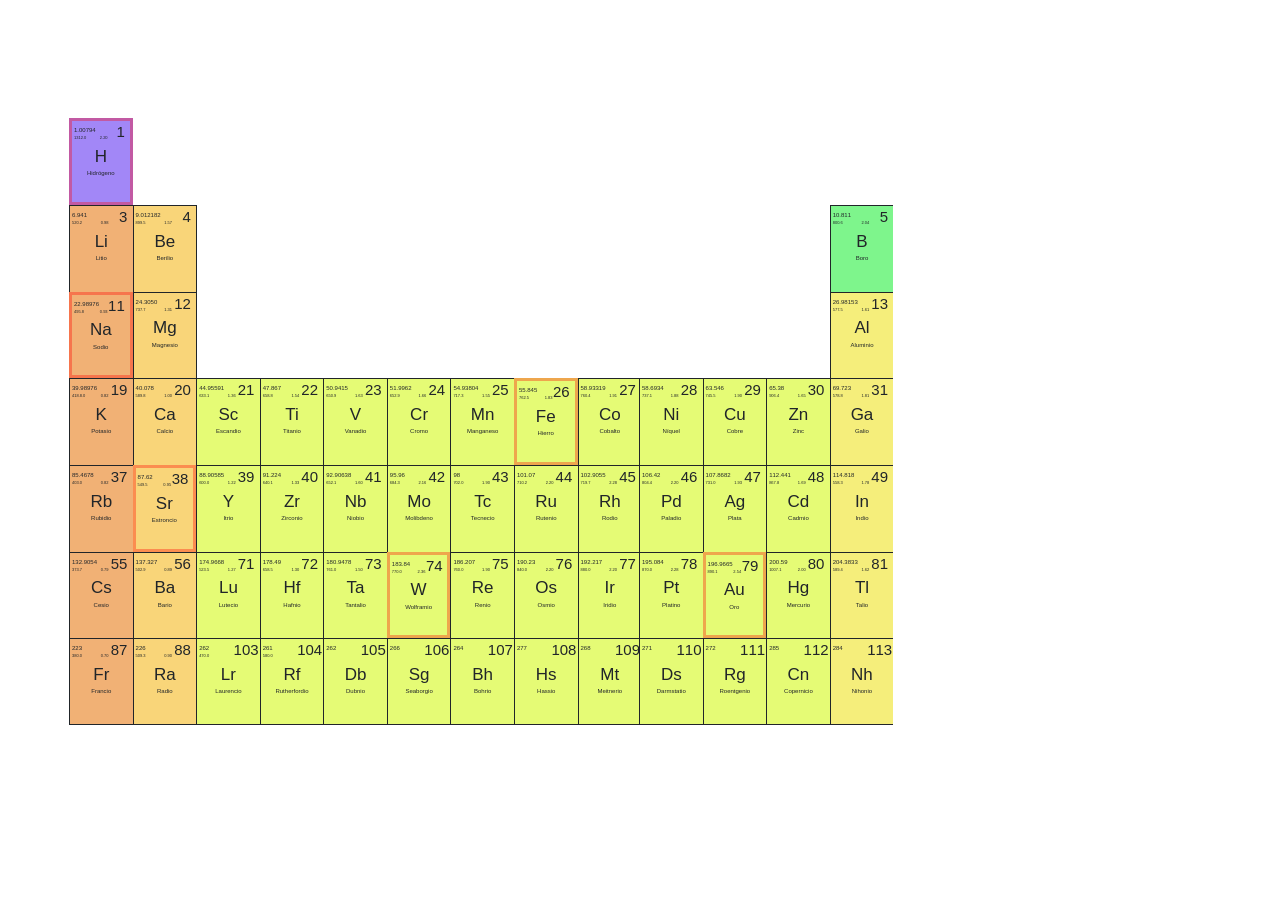
==== commit ef0d9d34: "Some bug" ====
--- a/index.html
+++ b/index.html
@@ -20,6 +20,6 @@
     </div>
     <div class="modal-l"></div>
     <script src="data.js"></script>
-    <script src="tabla_.js"></script>
+    <script src="tabla.js"></script>
   </body>
 </html>
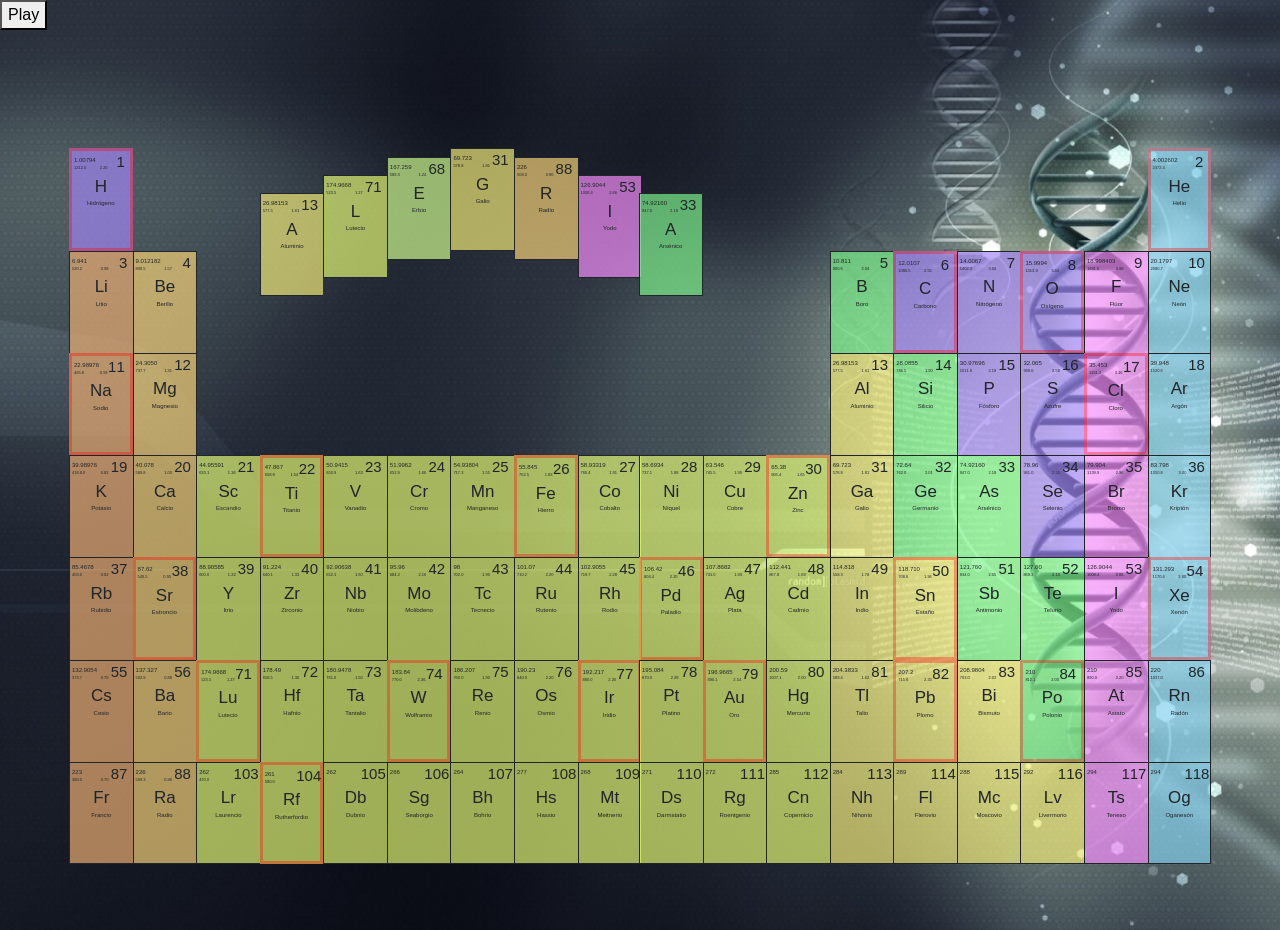
==== commit 793c87c6: "Presentacion" ====
--- a/index.html
+++ b/index.html
@@ -12,6 +12,7 @@
     <title>Tabla Periódica</title>
   </head>
   <body>
+        <button onclick="playDiapo()" data-toggle="modal" data-target="#diapo">Play</button>
     <div class="container">
       <div class="row">
         <div class="col-sm row contain"></div>
@@ -19,6 +20,19 @@
       </div>
     </div>
     <div class="modal-l"></div>
+
+    <div class="modal fade" id="diapo" tabindex="-1" role="dialog" aria-labelledby="diapo" aria-hidden="true">
+              <div class="modal-dialog mymodal" role="document">
+                <div class="modal-content mymodal">
+                  <div class="modal-body diapositivas" align="center">
+
+                  </div>
+                </div>
+              </div>
+            </div>
+      <audio id="music">
+        <source src="music.mp3" type="audio/mpeg">
+      </audio>
     <script src="data.js"></script>
     <script src="tabla.js"></script>
   </body>
--- a/style.css
+++ b/style.css
@@ -1,3 +1,7 @@
+body {
+  background-image: url('fondo5.jpg');
+  background-size: cover;
+}
 
 .contain{
 
@@ -6,7 +10,7 @@
 }
 
 .box {
-  height: 70%;
+  height: 70vh;
   padding: 0;
   margin-top: 20%;
   bottom: 10px;
@@ -15,6 +19,7 @@
  .pato{
    background-color: #ffffff59;
  }
+
 .nbot{
   border-bottom: none !important;
 }
@@ -31,55 +36,55 @@
   border-left: 1px solid;
 }
 .subbox-c1{
-  background-color: #f1b175;
-  border: 1px solid;
-  height: 14.2%;
+  background-color: #f1b175ad;
+  border: 1px solid;
+  height: 11.36vh;
   width: 100%;
 }
 
 .subbox-c1:hover{
   background-color: #f6cda6;
   border: 1px solid;
-  height: 14.2%;
+  height: 11.36vh;
   width: 100%;
   cursor: pointer;
 }
 
 .subbox-c2{
-  background-color: #f9d579;
-  border: 1px solid;
-  height: 14.2%;
+  background-color: #f9d579ad;
+  border: 1px solid;
+  height: 11.36vh;
   width: 100%;
 }
 
 .subbox-c2:hover{
   background-color: #fbe4a9;
   border: 1px solid;
-  height: 14.2%;
+  height: 11.36vh;
   width: 100%;
   cursor: pointer;
 }
 
 
 .subbox-middle{
-  background-color: #e5fb75;
-  border: 1px solid;
-  height: 14.2%;
+  background-color: #e5fb75ad;
+  border: 1px solid;
+  height: 11.36vh;
   width: 100%;
 }
 
 .subbox-middle:hover{
   background-color: #eefca7;
   border: 1px solid;
-  height: 14.2%;
+  height: 11.36vh;
   width: 100%;
   cursor: pointer;
 }
 
 .subbox-g-nometal{
-  background-color: #7ef58c;
-  border: 1px solid;
-  height: 14.2%;
+  background-color: #7ef58cad;
+  border: 1px solid;
+  height: 11.36vh;
   width: 100%;
 }
 
@@ -87,15 +92,15 @@
 .subbox-g-nometal:hover{
   background-color: #acf8b5;
   border: 1px solid;
-  height: 14.2%;
+  height: 11.36vh;
   width: 100%;
   cursor: pointer;
 }
 
 .subbox-y-nometal{
-  background-color: #f5ee7b;
-  border: 1px solid;
-  height: 14.2%;
+  background-color: #f5ee7bad;
+  border: 1px solid;
+  height: 11.36vh;
   width: 100%;
 }
 
@@ -103,60 +108,77 @@
 .subbox-y-nometal:hover{
   background-color: #f8f4aa;
   border: 1px solid;
-  height: 14.2%;
+  height: 11.36vh;
   width: 100%;
   cursor: pointer;
 }
 
 .subbox-v-nometal{
-  background-color: #a287f7;
-  border: 1px solid;
-  height: 14.2%;
+  background-color: #a287f7ad;;
+  border: 1px solid;
+  height: 11.36vh;
   width: 100%;
 }
 
 .subbox-v-nometal:hover{
   background-color: #cec0fb;
   border: 1px solid;
-  height: 14.2%;
+  height: 11.36vh;
   width: 100%;
   cursor: pointer;
 }
 
 .subbox-p-nometal{
-  background-color: #fa8fff;
-  border: 1px solid;
-  height: 14.2%;
+  background-color: #fa8fffad;
+  border: 1px solid;
+  height: 11.36vh;
   width: 100%;
 }
 
 .subbox-p-nometal:hover{
   background-color: #fbb7ff;
   border: 1px solid;
-  height: 14.2%;
+  height: 11.36vh;
   width: 100%;
   cursor: pointer;
 }
 
 .subbox-gn{
-  background-color: #83d0ef;
-  border: 1px solid;
-  height: 14.2%;
+  background-color: #83d0efad;
+  border: 1px solid;
+  height: 11.36vh;
   width: 100%;
 }
 
 .subbox-gn:hover{
   background-color: #aee0f4;
   border: 1px solid;
-  height: 14.2%;
-  width: 100%;
-  cursor: pointer;
-}
+  height: 11.36vh;
+  width: 100%;
+  cursor: pointer;
+}
+
+.subbox-l{
+  background-color: #d2ff91ad;
+  border: 1px solid;
+  height: 11.36vh;
+  width: 100%;
+  border-color: none solid;
+}
+
+.subbox-l:hover{
+  background-color: #e2ffb8;
+  border: 1px solid;
+  height: 11.36vh;
+  width: 100%;
+  cursor: pointer;
+}
+
 
 .subbox-a {
   border: 1px solid;
   background-color: red;
-  height: 14.2%;
+  height: 11.36vh;
   width: 100%;
 
 }
@@ -164,13 +186,13 @@
 .subbox-b {
   border: 1px solid;
   background-color: blue;
-  height: 14.2%;
+  height: 11.36vh;
   width: 100%;
 }
 
 .subbox-h {
-  background-color: white;
-  height: 14.2%;
+
+  height: 11.36vh;
   width: 100%;
 }
 
@@ -220,6 +242,9 @@
   height: 85vh;
 }
 
+.diapofoto{
+  height: 95vh;
+}
 .nobut{
   background-color: none;
   border: 0px;
@@ -234,3 +259,30 @@
   border: 3px solid !important;
   border-color: #ff000057 !important;
 }
+
+.title-3{
+  margin-top: 1vh;
+}
+
+.title-5{
+  margin-top: 3vh;
+}
+
+.title-7{
+  margin-top: 5vh;
+}
+
+.subbox-t-3 {
+  height: 10.36vh;
+  width: 100%;
+}
+
+.subbox-t-5 {
+  height: 8.36vh;
+  width: 100%;
+}
+
+.subbox-t-7 {
+  height: 6.36vh;
+  width: 100%;
+}
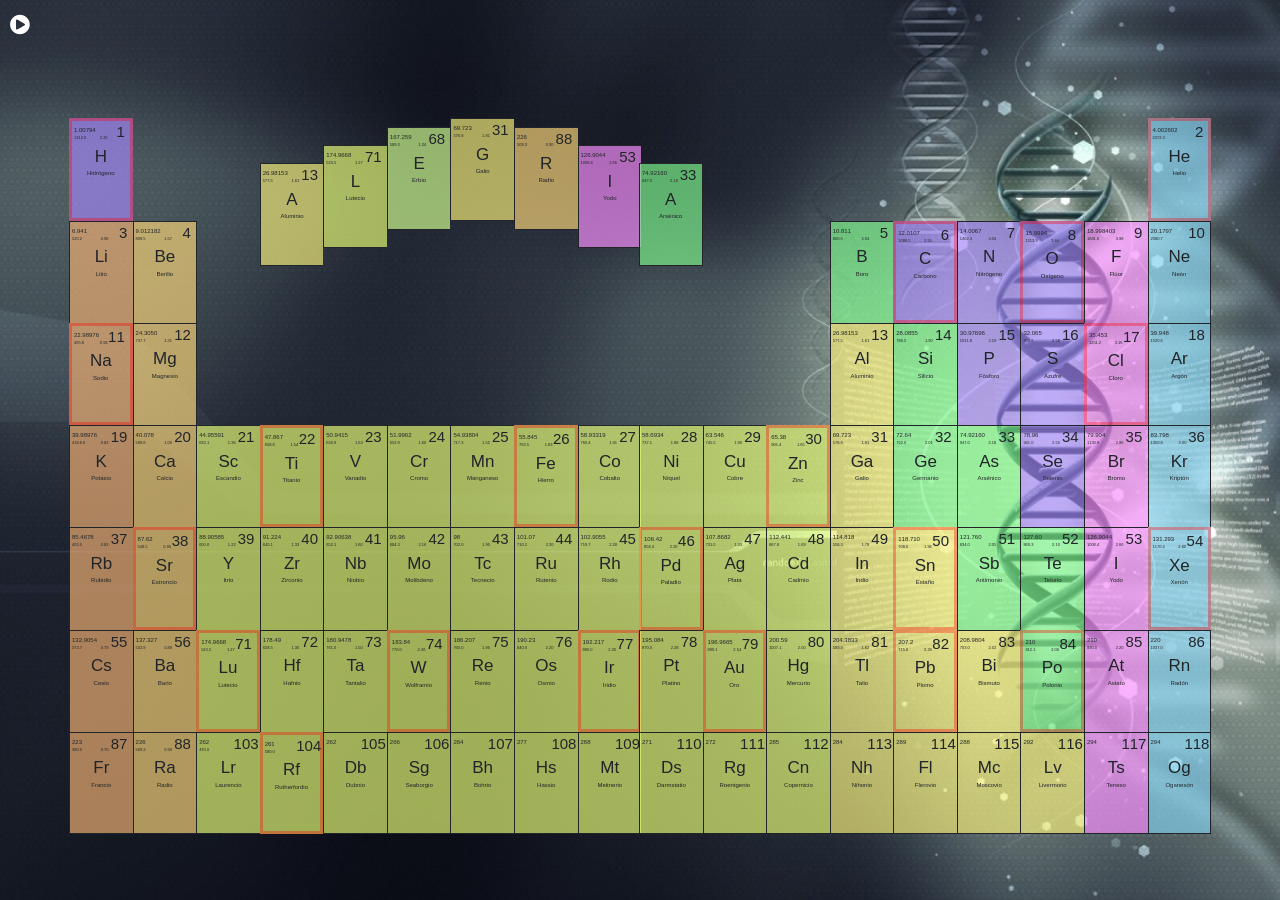
==== commit 3da54cb5: "New play button" ====
--- a/index.html
+++ b/index.html
@@ -12,7 +12,7 @@
     <title>Tabla Periódica</title>
   </head>
   <body>
-        <button onclick="playDiapo()" data-toggle="modal" data-target="#diapo">Play</button>
+        <div class="playButton" onclick="playDiapo()" data-toggle="modal" data-target="#diapo" tabindex="-1"><i class="fas fa-play-circle"></i></div>
     <div class="container">
       <div class="row">
         <div class="col-sm row contain"></div>
@@ -25,7 +25,7 @@
               <div class="modal-dialog mymodal" role="document">
                 <div class="modal-content mymodal">
                   <div class="modal-body diapositivas" align="center">
-
+                    <h1 class="initTitle">ALEGRIA</h1>
                   </div>
                 </div>
               </div>
--- a/style.css
+++ b/style.css
@@ -286,3 +286,26 @@
   height: 6.36vh;
   width: 100%;
 }
+
+.initTitle{
+  font-size: 30px;
+  color: white;
+  height: 95vh;
+}
+
+.playButton{
+  position: absolute;
+  cursor: pointer;
+  color: white;
+  margin: 10px;
+  font-size: 20px;
+}
+
+.playButton:hover{
+  background-color: #f9fbe769;
+  position: absolute;
+  cursor: pointer;
+  color: white;
+  margin: 10px;
+  font-size: 30px;
+}
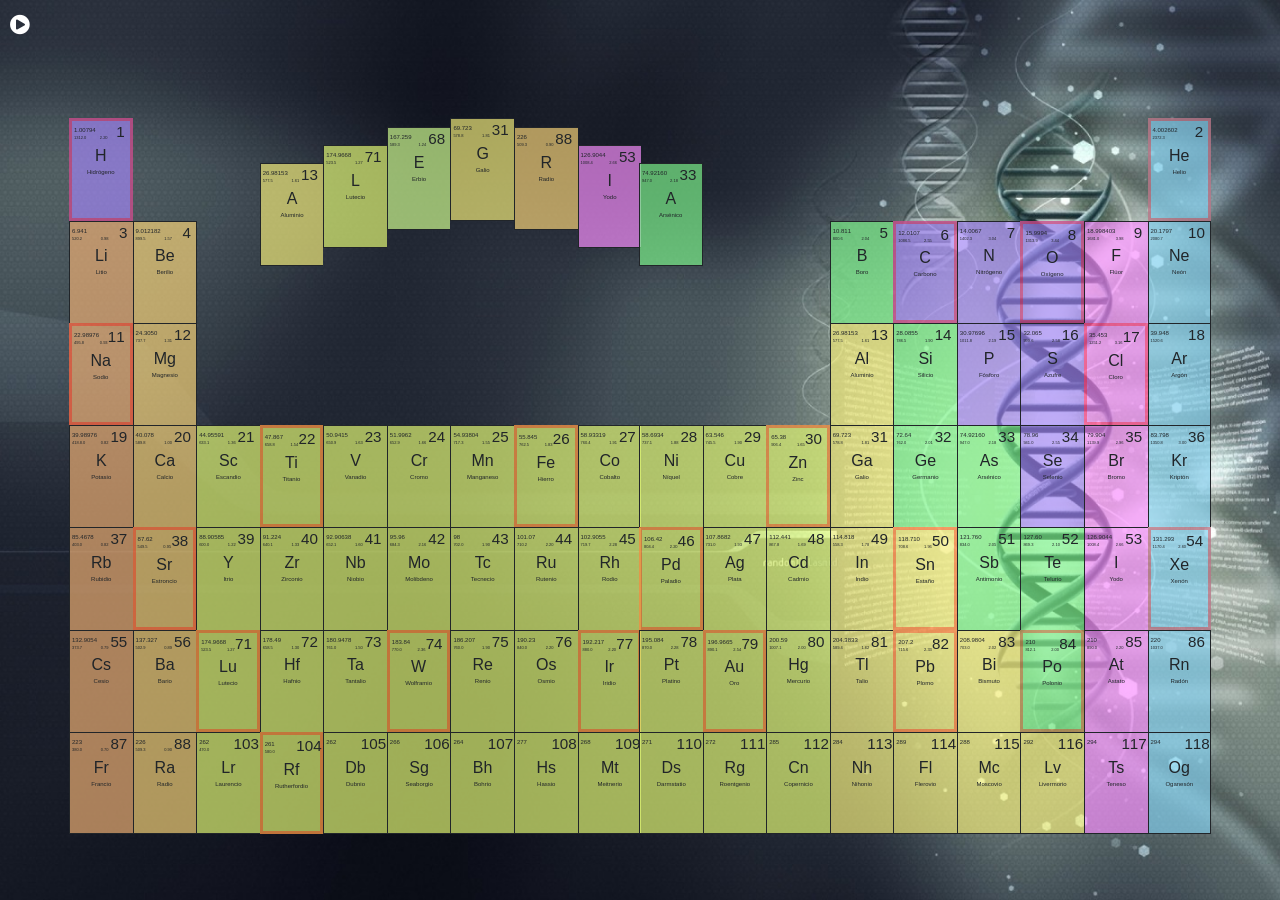
==== commit 0766e62c: "New transition" ====
--- a/index.html
+++ b/index.html
@@ -19,12 +19,16 @@
         <div class="col-sm row contain"></div>
       </div>
     </div>
+    <div id="elemAnimation"></div>
     <div class="modal-l"></div>
 
     <div class="modal fade" id="diapo" tabindex="-1" role="dialog" aria-labelledby="diapo" aria-hidden="true">
               <div class="modal-dialog mymodal" role="document">
                 <div class="modal-content mymodal">
-                  <div class="modal-body diapositivas" align="center">
+                  <div class="modal-header closeModal">
+                    <div class="playButtonModal" onclick="closeDiapo()"><i class="fas fa-times"></i></div>
+                  </div>
+                  <div class="modal-body diapositivas mx-auto">
                     <h1 class="initTitle">ALEGRIA</h1>
                   </div>
                 </div>
@@ -35,5 +39,6 @@
       </audio>
     <script src="data.js"></script>
     <script src="tabla.js"></script>
+    <script src="modal.js"></script>
   </body>
 </html>
--- a/style.css
+++ b/style.css
@@ -1,6 +1,7 @@
 body {
   background-image: url('fondo5.jpg');
   background-size: cover;
+  font-size: 8px;
 }
 
 .contain{
@@ -197,7 +198,7 @@
 }
 
 .masa-atomica{
-  font-size: 6px;
+  font-size: 0.75em;
   width: 100%;
   padding: 0 !important;
   margin-top: 5px;
@@ -205,14 +206,14 @@
 }
 
 .ionizacion{
-  font-size: 4px;
+  font-size: 0.5em;
   margin-left: 2px !important;
 }
 
 .num-atomico{
     margin: 0 !important;
     padding: 0 !important;
-    font-size: 15px
+    font-size: 1.9em;
 }
 
 .elem{
@@ -227,13 +228,13 @@
 }
 
 .simbol{
-  font-size: 17px;
+  font-size: 2em;
   padding: 0 !important;
   display: block;
 }
 
 .name{
-  font-size: 6px;
+  font-size: 0.75em;
   padding: 0 !important;
   display: block;
 }
@@ -242,9 +243,7 @@
   height: 85vh;
 }
 
-.diapofoto{
-  height: 95vh;
-}
+
 .nobut{
   background-color: none;
   border: 0px;
@@ -253,6 +252,7 @@
   width: 100vw;
   margin: 0;
   background-color: black;
+  height: 100vh
 }
 
 .elemfoto{
@@ -301,6 +301,13 @@
   font-size: 20px;
 }
 
+.playButtonModal{
+  cursor: pointer;
+  color: white;
+  font-size: 20px;
+  width: 20px;
+}
+
 .playButton:hover{
   background-color: #f9fbe769;
   position: absolute;
@@ -309,3 +316,74 @@
   margin: 10px;
   font-size: 30px;
 }
+
+.animationOn {
+  animation-duration: 2s;
+  animation-name: in;
+  animation-iteration-count: 2;
+  animation-direction: alternate;
+}
+
+.tss{
+  animation-play-state: paused;
+}
+
+@keyframes in {
+  from {
+    height: 13vh;
+    width: 10vw;
+  }
+  to {
+    top: 0%;
+    left: 0%;
+    height: 100vh;
+    width: 100vw;
+    font-size: 70px;
+  }
+}
+
+@keyframes out {
+  from {
+    top: 0%;
+    left: 0%;
+    height: 100vh;
+    width: 100vw;
+    font-size: 70px;
+  }
+  to {
+    height: 13vh;
+    width: 10vw;
+
+  }
+}
+
+.animed{
+
+  border: 1px solid;
+  height: 13vh;
+  width: 10vw;
+  padding: 5px;
+  position: absolute;
+  top: 40%;
+  left: 40%;
+  font-size: 10px;
+}
+
+.diapositivas{
+  width: 90%;
+}
+
+.diapofoto{
+  height: 85vh;
+  display: block;
+  margin-left: auto;
+  margin-right: auto;
+}
+
+.closeModal{
+
+    padding-bottom: 0 !important;
+    padding-left: 1rem !important;
+    padding-top: 1rem !important;
+    border: none !important;
+}
